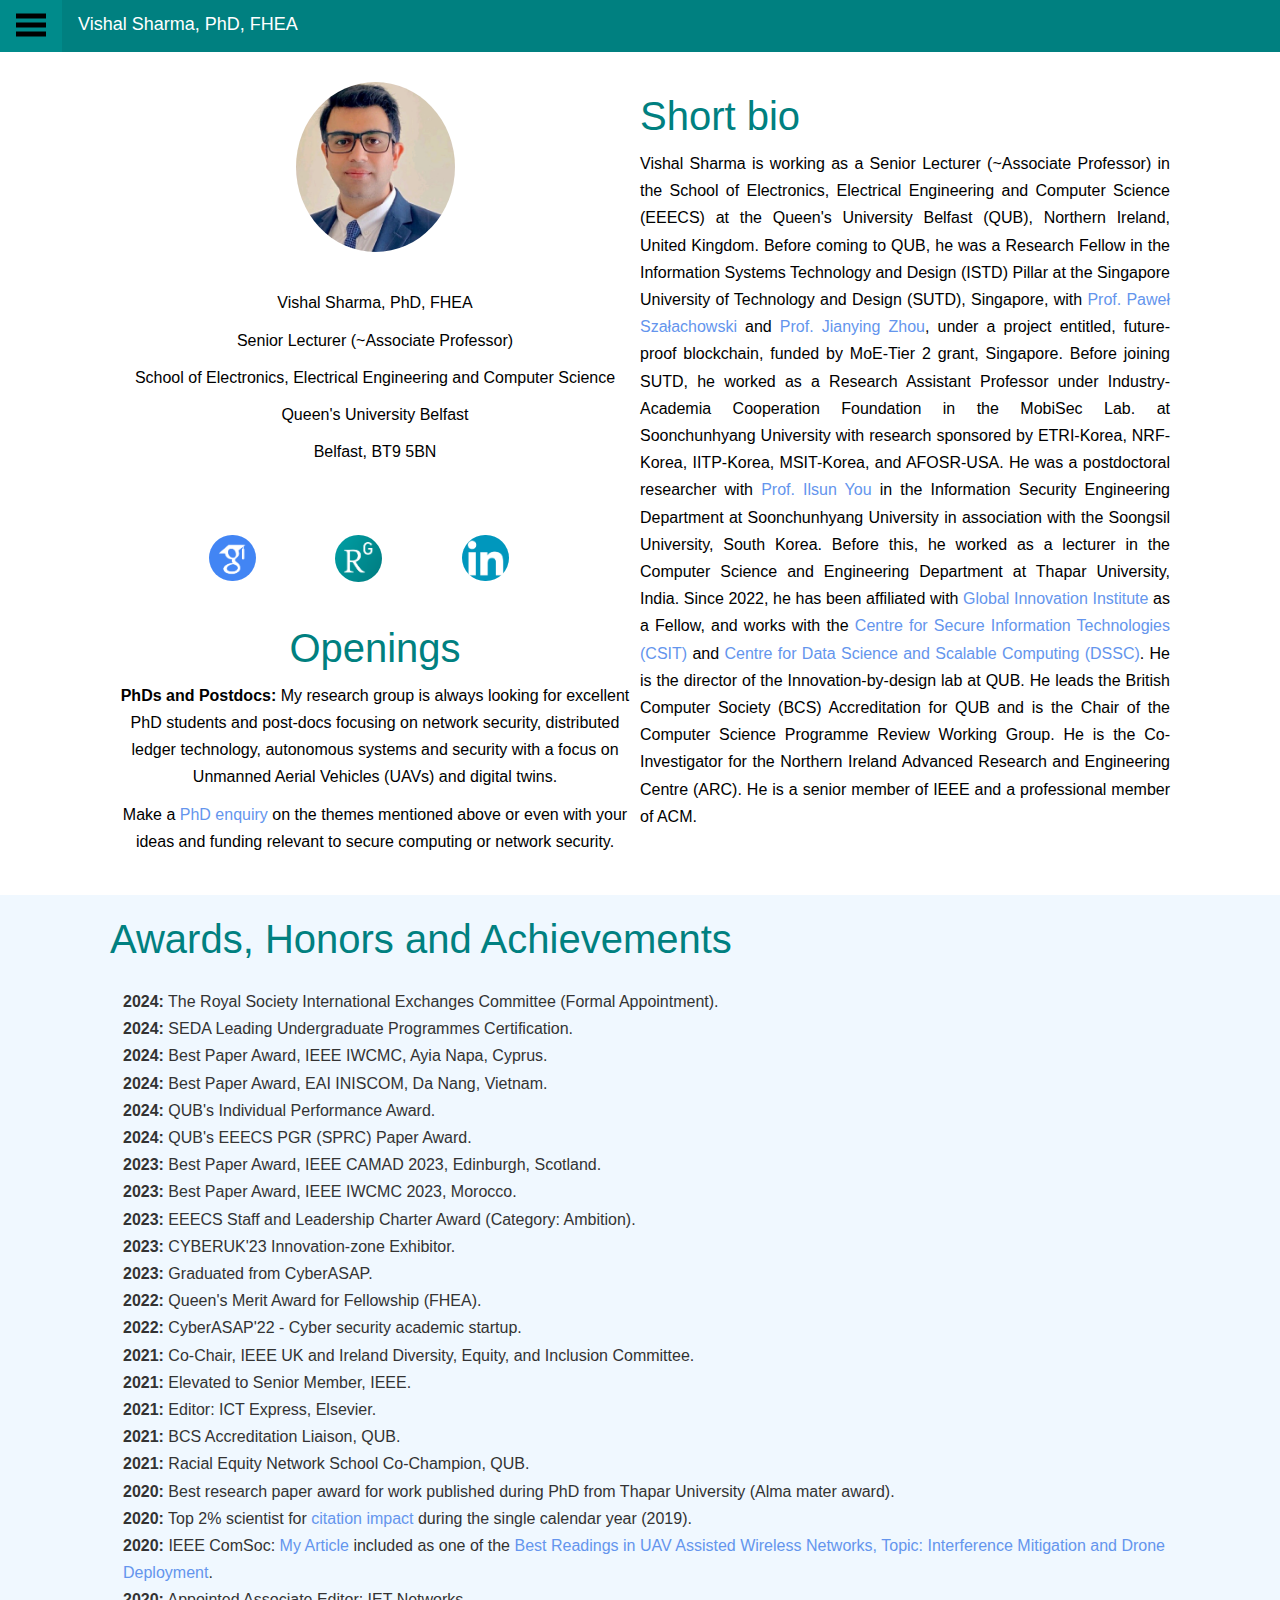
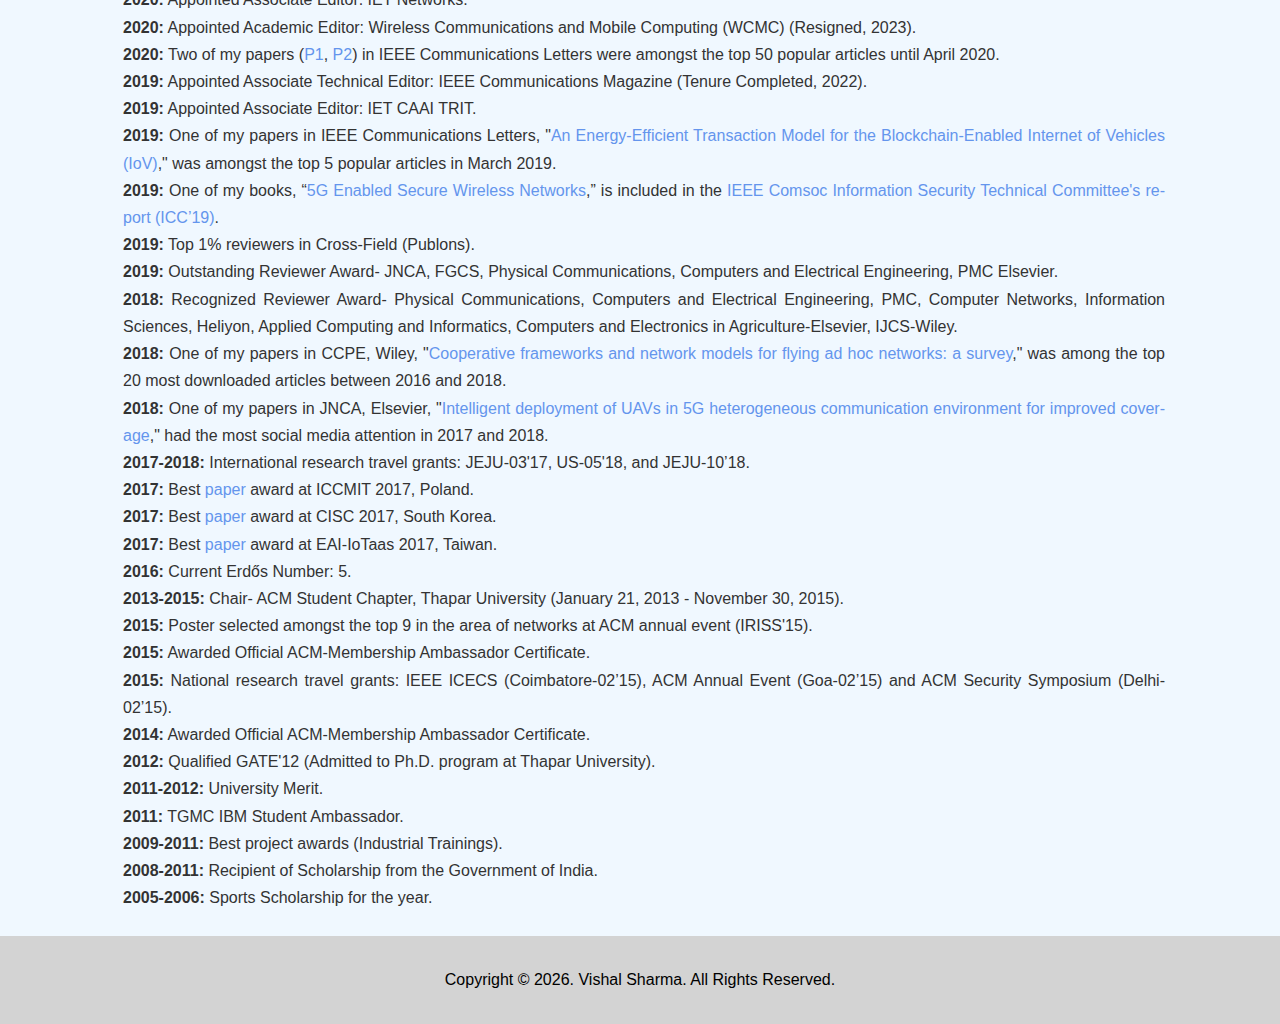
==== index.html @ e04eb966 "Update index.html" ====
<!doctype html>
<html lang="en">
<head>
    <meta charset="UTF-8">
    <meta name="viewport"
          content="width=device-width, initial-scale=1.0, maximum-scale=1.0, minimum-scale=1.0">
    <meta http-equiv="X-UA-Compatible" content="ie=edge">
    <meta name="description" content="Vishal Sharma | PhD">
    <meta name="keywords" content="Vishal Sharma | PhD">
    <link rel="stylesheet" href="css/style.css">
    <link rel="stylesheet" media="screen and (max-width: 480px)" href="css/mobile.css">
    <title>Vishal Sharma | PhD</title>
    <link rel = "icon" href ="./img/toplogo.png" type = "image/x-icon"> 
</head>
    <style>


.subnav {
  float: center;
  overflow: visible;
}

.subnav .subnavbtn {
  font-size: 16px;  
  border: none;
  outline: none;
  color: white;
  padding: 23px;
  background-color: inherit;
  font-family: inherit;
  margin: 0;
}

 

.subnav-content {
  display: none;
  position: center;
  left: 0;
  background-color: teal;
  width: 100%;
  z-index: 1;
}

.subnav-content a {
  float: center;
  color: white;
  text-decoration: none;
}

.subnav-content a:hover {
  background-color: #eee;
  color: black;
}

.subnav:hover .subnav-content {
  display: block;
}
    </style>
<body>
<header>
   
   <div id="sideNavigation" class="sidenav">
       
     <!--  <a href="index.html" style="text-align: center"> <img src="./img/self.jpg" alt="self" style="border-radius: 100%; width: 100px; height: 100px; text-align: center"></a>-->
       <!--  <p class="logo"><a href="index.html">Vishal Sharma</a></p>-->
       
  <a href="javascript:void(0)" class="closebtn" onclick="closeNav()">&times;</a>
        <a href="index.html" class="current">Home</a>
        <a href="research.html">Research</a>
                <a href="teaching.html">Teaching</a>    
               <a href="publications.html">Publications</a>
                 <a href="outreach.html">Outreach</a>  
                <a href="services.html">Services</a> 
                <a href="resources.html">Resources</a>
                <a href="people.html">People</a>
                <a href="contact.html">Contact</a><br>
   
<!--
      <div  id="banner" style="overflow: hidden; float: left">
          
           <div class="image-div">
             <a href="https://www.linkedin.com/in/vishal-sharma-ph-d-a1b1292a/" target="_blank"> <img src="./img/smalllinkedin.png" alt="self" style="border-radius: 100%; width: 40px; height: 40px;  text-align: center"> </a>   
       </div>
               <div class="image-div">
           <a href="https://orcid.org/0000-0001-7470-6506" target="_blank"> <img src="./img/smallorcid.png" alt="self" style="border-radius: 100%; width: 40px; height: 40px; text-align: center"></a>          
          </div>
                   <div class="image-div">
           <a href="https://scholar.google.com/citations?user=g2B3SKAAAAAJ&hl=en"  target="_blank"> <img src="./img/scholarsmall.png" alt="self"  style="border-radius: 100%; width: 40px; height: 40px; text-align: center"> </a>    <br>       
          </div>
         <div class="image-div">

             <a href="https://www.researchgate.net/profile/Vishal_Sharma27" target="_blank"> <img src="./img/smallresearchgate.png" alt="self"  style="border-radius: 200%; width: 40px; height: 40px; text-align: center"></a>            
      </div>
                       <div class="image-div">
                           <a href="https://publons.com/researcher/1433024/vishal-sharma/" target="_blank"> <img src="./img/smallpublon.png" alt="self"  style="border-radius: 100%; width: 40px; height: 40px; text-align: center"> </a>     
           </div>
              <div class="image-div">
             <a href="https://github.com/vshalsharma" target="_blank"> <img src="./img/smallgithub.png" alt="self"  style="border-radius: 100%; width: 40px; height: 40px; text-align: center"> </a>       
               </div>  
           
        </div>
  -->
        <style>
       .image-div{
  float:left;
  margin-right:10px;
  max-width: 25%;
  max-height: 25%;
}
       </style>
       
    </div>
    
 
<nav class="topnav">
  <a href="#" onclick="openNav()">
    <svg width="30" height="30" id="icoOpen">
        <path d="M0,5 30,5" stroke="#000" stroke-width="5"/>
        <path d="M0,14 30,14" stroke="#000" stroke-width="5"/>
        <path d="M0,23 30,23" stroke="#000" stroke-width="5"/>
    </svg>
        
  </a>
   
    <a href="index.html">Vishal Sharma, PhD, FHEA</a>
    
</nav>
</header>
    
    <script>
function openNav() {
    document.getElementById("sideNavigation").style.width = "300px";
    document.getElementById("main").style.marginLeft = "300px";
}
 
function closeNav() {
    document.getElementById("sideNavigation").style.width = "0";
    document.getElementById("main").style.marginLeft = "0";
}
</script>
    
    
<section id="about-info" class="py-3">
    <div class="container">
        <div class="info-left">
            <img src="./img/self.jpg" alt="self"><br/>
            <div class="container">
                <div>
                        <p style="text-align:center; text-justify:auto;">Vishal Sharma, PhD, FHEA</p> 
                   
                        <p style="text-align:center; text-justify:auto;">Senior Lecturer (~Associate Professor) </p> 
                   
                        <p style="text-align:center; text-justify:auto;">School of Electronics, Electrical Engineering and Computer Science</p>
                        <p style="text-align:center; text-justify:auto;">Queen's University Belfast</p>
                    
                        <p style="text-align:center; text-justify:auto;">Belfast, BT9 5BN</p> <br>
                    
                </div>
            </div>  
            
             
             <div  id="banner" style="overflow: hidden; padding:2em 0em 2em 4em; ">
     <!--     
           <div class="image-div">
             <a href="https://www.linkedin.com/in/vishal-sharma-ph-d-a1b1292a/" target="_blank"> <img src="./img/smalllinkedin.png" alt="self" style="border-radius: 100%; width: 40%; text-align: center"> </a>   
       </div>
              -->
                   <div class="image-div">
           <a href="https://scholar.google.co.in/citations?hl=en&user=7whtsiEAAAAJ"  target="_blank"> <img src="./img/scholarsmall.png" alt="self"  style="border-radius: 100%; width: 40%; text-align: center"> </a>         
          </div>
                 
         <div class="image-div">

             <a href="https://www.researchgate.net/profile/Vishal_Sharma27" target="_blank"> <img src="./img/smallresearchgate.png" alt="self"  style="border-radius: 150%; width: 40%; text-align: center"></a>            
      </div>
               <div class="image-div">
             <a href="https://www.linkedin.com/in/vishal-sharma-a1b1292a/" target="_blank"> <img src="./img/smalllinkedin.png" alt="self" style="border-radius: 100%; width: 40%; text-align: center"> </a>   
       </div>
  
<style>
       .image-div{
  float:center;
  margin-right:10px;
  max-width: 25%;
  max-height: 25%;
}
</style>
                  </div>
              
                 
                        <p class="l-heading" style="text-align: center"><span class="text-primary">Openings</span></p>
                  
                      
                        <p style="text-align:center; text-justify:auto;"><strong>PhDs and Postdocs:</strong> My research group is always looking for excellent PhD students and post-docs focusing on network security, distributed ledger technology, autonomous systems and security with a focus on Unmanned Aerial Vehicles (UAVs) and digital twins. <br/> 
                        </p>
                        <p style="text-align:center; text-justify:auto;">
                        Make a <a href="https://www.qub.ac.uk/Study/PostgraduateStudy/Postgraduate-research/find-phd-supervisor/eps/?utm_source=EPSEnquiryForm&utm_campaign=FindAPhDSupervisor&utm_medium=DrVishalSharma" style="color: cornflowerblue" target="_blank"> PhD enquiry </a> on the themes mentioned above or even with your ideas and funding relevant to secure computing or network security.<br/>
                        </p>
            
                       <!-- <p style="text-align:center; text-justify:auto;">
                        Stay tuned to my <a href="https://www.linkedin.com/in/vishal-sharma-a1b1292a/" target="_blank"> <img src="./img/smalllinkedin.png" alt="self"  style="border-radius: 200%; width: 6%; text-align: center; display: inline-block">, where I actively advertise these roles.<br/>
                        </p>
                      <!--  <p style="color:dodgerblue; text-align:center; text-justify:auto;">If you are at QUB and want to collaborate on my research, please feel free to drop me a line.</p>Our group's ideology is based on strong mathematical skills and actual 'science' in computer science and engineering. 
                        -->          

            
                   <!--
                        <h5 style="text-align:center; text-justify:auto;">SUTD Office: 1.311-S28, 8 Somapah Road,</h5>
                     
                        <h5 style="text-align:center; text-justify:auto;">Singapore-487372</h5> <br>-->
                     
            </div>
        <div class="info-right">
           <p class="l-heading"><span class="text-primary">Short bio</span></p>
            <p style="text-align:justify; text-justify:auto;">Vishal Sharma is working as a Senior Lecturer (~Associate Professor) in the School of Electronics, Electrical Engineering and Computer Science (EEECS) at the Queen's University Belfast (QUB), Northern Ireland, United Kingdom. Before coming to QUB, he was a Research Fellow in the Information Systems Technology and Design (ISTD) Pillar at the Singapore University of Technology and Design (SUTD), Singapore, with <a href="https://pszal.github.io/" style="color: cornflowerblue" target="_blank">Prof. Paweł Szałachowski</a> and <a href="http://jianying.space/" style="color: cornflowerblue" target="_blank">Prof. Jianying Zhou</a>, under a project entitled, future-proof blockchain, funded by MoE-Tier 2 grant, Singapore. Before joining SUTD, he worked as a Research Assistant Professor under Industry-Academia Cooperation Foundation in the MobiSec Lab. at Soonchunhyang University with research sponsored by ETRI-Korea, NRF-Korea, IITP-Korea, MSIT-Korea, and AFOSR-USA. He was a postdoctoral researcher with <a href="https://scholar.google.com/citations?user=I1NjHD8AAAAJ&hl=en" style="color: cornflowerblue" target="_blank">Prof. Ilsun You</a> in the Information Security Engineering Department at Soonchunhyang University in association with the Soongsil University, South Korea. Before this, he worked as a lecturer in the Computer Science and Engineering Department at Thapar University, India. Since 2022, he has been affiliated with <a href="https://www.qub.ac.uk/about/belfast-region-city-deal/gii/" style="color: cornflowerblue" target="_blank">Global Innovation Institute </a> as a Fellow, and works with the <a href="https://www.qub.ac.uk/ecit/CSIT/About/" style="color: cornflowerblue" target="_blank"> Centre for Secure Information Technologies (CSIT) </a> and  <a href="https://www.qub.ac.uk/ecit/DSSC/" style="color: cornflowerblue" target="_blank"> Centre for Data Science and Scalable Computing (DSSC)</a>. He is the director of the Innovation-by-design lab at QUB. He leads the British Computer Society (BCS) Accreditation for QUB and is the Chair of the Computer Science Programme Review Working Group. He is the Co-Investigator for the Northern Ireland Advanced Research and Engineering Centre (ARC). He is a senior member of IEEE and a professional member of ACM. </p>
        
  
<style>
       .image-div{
  float:center;
  margin-right:10px;
  max-width: 25%;
  max-height: 25%;
}
</style>
        </div>
        
        
    </div>
</section>

<div class="clr"></div>
<!--
    <section id="about-info" class="py-1"  style="background-color: aliceblue">
    <div class="container" >
        <div style="background-color: aliceblue">
            <p class="l-heading"><span class="text-primary">Experience</span></p>
            <div class="testimonial bg-primary" style="background-color: aliceblue" >
           
                   <h4>  <img src="./img/work.png" alt="work" style="width: 60px; height: 40px; vertical-align:middle"> Singapore University of Technology and Design (SUTD), Singapore [April 2019 ~ ]</h4> 
                       
                          <p style="margin-left: 4.5em;padding: 0 0 0 0;">&#8259;Information Systems Technology and Design (ISTD) Pillar<br>
                            &#8259;Position: Research Fellow<br>
                            &#8259;Project: Future-proof Blockchain Systems
                            </p>    
                       
            </div>
            
             <div class="testimonial bg-primary" style="background-color: aliceblue">
           
                   <h4>  <img src="./img/work.png" alt="work" style="width: 60px; height: 40px; vertical-align:middle"> Soonchunhyang University, South Korea [November 2016 – March 2019]</h4> 
                       
                          <p style="margin-left: 4.5em;padding: 0 0 0 0;">&#8259;Department of Information Security Engineering<br>
                            &#8259;Industry-Academia Cooperation Foundation<br>
                            &#8259;Position: Research Assistant Professor (Jan'18 – Mar'19)<br>
                            &#8259;Position: Associated Researcher (Oct'17 – Dec'17)<br>
                            &#8259;Position: Postdoctoral Researcher (Nov'16 – Sept'17)<br>
                            &#8259;Co-affiliation: Soongsil University, South Korea (Apr'17 – Sept'17)<br>
                            &#8259;Affiliated Lab: Mobile Internet Security Lab (MobiSec)
                            </p>    
                        
            </div>
            
            <div class="testimonial bg-primary" style="background-color: aliceblue" >
           
                   <h4>  <img src="./img/work.png" alt="work" style="width: 60px; height: 40px; vertical-align:middle"> Thapar University, India [July 2012 – October 2016]</h4> 
                       
                          <p style="margin-left: 4.5em;padding: 0 0 0 0; ">&#8259;Computer Science and Engineering Department<br>
                            &#8259;Position: Lecturer (Apr'16 – Oct'16)<br>
                            &#8259;Position: Teaching Assistant (Jul'13 – Jun'15)
                            </p>    
                        
            </div>
        </div>
       
    </div>
</section>
    -->
<div class="clr"></div>
    <!--
<section id="about-info" class="py-2" >
    <div class="container">
        <div>
            <p class="l-heading"><span class="text-primary">Education</span></p>
            <div class="testimonial bg-primary" >
           
                   <h4>  <img src="./img/education.png" alt="work" style="width: 60px; height: 40px; vertical-align:middle"> Ph.D. [Computer Science and Engineering], July 2012 – June 2016</h4>           
                          <p style="margin-left: 4.5em;padding: 0 0 0 0; ">&#8259;Thapar University, India<br>
                            &#8259;Academic Focus: Wireless Networks, Cyber-Physical Systems and Information Security<br>
                            &#8259;Research Area: Autonomous Aerial Vehicle Systems<br>
                           &#8259;Thesis: Network Framework For Multi-UAV Guided Ground Ad Hoc Network<br>
                            &#8259;Supervisor: Dr. Rajesh Kumar, Professor, CSED<br>
                           </p>    
                       
            </div>
            
            <div class="testimonial bg-primary" >
           
                   <h4>  <img src="./img/education.png" alt="work" style="width: 60px; height: 40px; vertical-align:middle"> B.Tech. [Computer Science and Engineering], August 2008 – April 2012</h4>           
                           <p style="margin-left: 4.5em;padding: 0 0 0 0; ">&#8259;Punjab Technical University, India<br>
                            &#8259;Position: University merit and distinction
                           </p>    
                       
            </div>
            
        </div>
       
    </div>
</section>
    -->
    
    
    <div class="clr"></div>
<section id="about-info" class="py-1"  style="background-color: aliceblue">
    <div class="container" >
        <div style="background-color: aliceblue">
            <p class="l-heading"><span class="text-primary">Awards, Honors and Achievements</span></p>
            <div class="testimonial bg-primary" style="background-color: aliceblue" >
              <p style="margin-left: 0.5em; padding: 0 0 0 0; text-align: justify; hyphens: auto;">
                   <strong>2024:</strong> The Royal Society International Exchanges Committee (Formal Appointment). <br> 
                  <strong>2024:</strong> SEDA Leading Undergraduate Programmes Certification. <br/>
                    <strong>2024:</strong> Best Paper Award, IEEE IWCMC, Ayia Napa, Cyprus. <br> 
                   <strong>2024:</strong> Best Paper Award, EAI INISCOM, Da Nang, Vietnam. <br> 
                  <strong>2024:</strong> QUB's Individual Performance Award. <br> 
                  <strong>2024:</strong> QUB's EEECS PGR (SPRC) Paper Award. <br> 
                  <strong>2023:</strong> Best Paper Award, IEEE CAMAD 2023, Edinburgh, Scotland. <br>
                  <strong>2023:</strong> Best Paper Award, IEEE IWCMC 2023, Morocco. <br>
                   <strong>2023:</strong> EEECS Staff and Leadership Charter Award (Category: Ambition). <br>
                   <strong>2023:</strong> CYBERUK'23 Innovation-zone Exhibitor. <br>
                   <strong>2023:</strong> Graduated from CyberASAP. <br>
                   <strong>2022:</strong> Queen's Merit Award for Fellowship (FHEA). <br>
                   <strong>2022:</strong> CyberASAP'22 - Cyber security academic startup. <br>
                   <strong>2021:</strong> Co-Chair, IEEE UK and Ireland Diversity, Equity, and Inclusion Committee. <br>
                   <strong>2021:</strong> Elevated to Senior Member, IEEE. <br>
                   <strong>2021:</strong> Editor: ICT Express, Elsevier. <br>
                  <strong>2021:</strong> BCS Accreditation Liaison, QUB. <br>
                  <strong>2021:</strong> Racial Equity Network School Co-Champion, QUB. <br>
                  <strong>2020:</strong> Best research paper award for work published during PhD from Thapar University (Alma mater award). <br>
                  <strong>2020:</strong> Top 2% scientist for <a href="https://journals.plos.org/plosbiology/article?id=10.1371/journal.pbio.3000918" style="color: cornflowerblue" target="_blank">citation impact </a> during the single calendar year (2019). <br>
                   <strong>2020:</strong> IEEE ComSoc: <a href="https://ieeexplore.ieee.org/document/7451189" style="color: cornflowerblue" target="_blank">My Article</a> included as one of the <a href="https://www.comsoc.org/publications/best-readings/uav-assisted-wireless-networks" style="color: cornflowerblue" target="_blank">Best Readings in UAV Assisted Wireless Networks, Topic: Interference Mitigation and Drone Deployment</a>. <br>
                  <strong>2020:</strong> Appointed Associate Editor: IET Networks. <br>
                  <strong>2020:</strong> Appointed Academic Editor: Wireless Communications and Mobile Computing (WCMC) (Resigned, 2023). <br>
                             <strong>2020:</strong> Two of my papers (<a href="https://ieeexplore.ieee.org/document/8548560" style="color: cornflowerblue" target="_blank">P1</a>, <a href="https://ieeexplore.ieee.org/document/7451189" style="color: cornflowerblue" target="_blank">P2</a>) in IEEE Communications Letters were amongst the top 50 popular articles until April 2020. <br> 
                    <strong>2019:</strong> Appointed Associate Technical Editor: IEEE Communications Magazine (Tenure Completed, 2022). <br>
                    <strong>2019:</strong> Appointed Associate Editor: IET CAAI TRIT. <br>                  
                   <strong>2019:</strong> One of my papers in IEEE Communications Letters, "<a href="https://ieeexplore.ieee.org/document/8548560" style="color: cornflowerblue" target="_blank">An Energy-Efficient Transaction Model for the Blockchain-Enabled Internet of Vehicles (IoV)</a>," was amongst the top 5 popular articles in March 2019.<br>
                   <strong>2019:</strong> One of my books, “<a href="https://link.springer.com/book/10.1007/978-3-030-03508-2" style="color: cornflowerblue" target="_blank">5G Enabled Secure Wireless Networks</a>,” is included in the <a href="https://cis.committees.comsoc.org/publications/2019-2/" style="color: cornflowerblue" target="_blank">IEEE Comsoc Information Security Technical Committee's report (ICC’19)</a>.<br>
                   <strong>2019:</strong> Top 1% reviewers in Cross-Field (Publons). <br>
                   <strong>2019:</strong> Outstanding Reviewer Award- JNCA, FGCS, Physical Communications, Computers and Electrical Engineering, PMC Elsevier.<br>
                             <strong>2018:</strong> Recognized Reviewer Award- Physical Communications, Computers and Electrical Engineering, PMC, Computer Networks, Information Sciences, Heliyon, Applied Computing and Informatics, Computers and Electronics in Agriculture-Elsevier, IJCS-Wiley.<br>
                   <strong>2018:</strong> One of my papers in CCPE, Wiley, "<a href="https://onlinelibrary.wiley.com/doi/full/10.1002/cpe.3931" style="color: cornflowerblue" target="_blank">Cooperative frameworks and network models for flying ad hoc networks: a survey</a>," was among the top 20 most downloaded articles between 2016 and 2018.<br>
                   <strong>2018:</strong> One of my papers in JNCA, Elsevier, "<a href="https://www.sciencedirect.com/science/article/pii/S1084804516303034" style="color: cornflowerblue" target="_blank">Intelligent deployment of UAVs in 5G heterogeneous communication environment for improved coverage</a>," had the most social media attention in 2017 and 2018.<br>
                             <strong>2017-2018:</strong> International research travel grants: JEJU-03'17, US-05'18, and JEJU-10’18.<br>
                          <strong>2017:</strong> Best <a href="https://arxiv.org/abs/1704.04213" style="color: cornflowerblue" target="_blank">paper</a> award at ICCMIT 2017, Poland.<br>
                   <strong>2017:</strong> Best <a href="https://arxiv.org/abs/1804.05549" style="color: cornflowerblue" target="_blank">paper</a> award at CISC 2017, South Korea.<br>
                   <strong>2017:</strong> Best <a href="https://link.springer.com/chapter/10.1007/978-3-030-00410-1_9" style="color: cornflowerblue" target="_blank">paper</a> award at EAI-IoTaas 2017, Taiwan.<br>
                             <strong>2016:</strong> Current Erdős Number: 5.<br>
                             <strong>2013-2015:</strong> Chair- ACM Student Chapter, Thapar University (January 21, 2013 - November 30, 2015).<br>
                             <strong>2015:</strong> Poster selected amongst the top 9 in the area of networks at ACM annual event (IRISS'15).<br>
                   <strong>2015:</strong> Awarded Official ACM-Membership Ambassador Certificate.<br>         
                      <strong>2015:</strong> National research travel grants: IEEE ICECS (Coimbatore-02’15), ACM Annual Event (Goa-02’15) and ACM Security Symposium (Delhi-02’15).<br>
                   <strong>2014:</strong> Awarded Official ACM-Membership Ambassador Certificate.<br>
                   <strong>2012:</strong> Qualified GATE'12 (Admitted to Ph.D. program at Thapar University).<br>                                            <strong>2011-2012:</strong> University Merit.<br>
                             <strong>2011:</strong> TGMC IBM Student Ambassador. <br>
                             <strong>2009-2011:</strong> Best project awards (Industrial Trainings). <br>
                             <strong>2008-2011:</strong> Recipient of Scholarship from the Government of India.<br>
                             <strong>2005-2006:</strong> Sports Scholarship for the year.<br>
                  
                </p>    
                       
            </div>
            
           
        </div>
       
    </div>
</section>
 
    
<footer id="main-footer" style="width: 100%; bottom: 0; left: 0">
    <p> Copyright &copy; <script type="text/javascript">document.write( new Date().getFullYear() );</script>. Vishal Sharma. All Rights Reserved.</p>
</footer>
</body>
</html>
---- css/style.css ----
/* reset */
* {
    margin: 0;
    padding: 0;
    box-sizing: border-box;
}

/* Main Styling*/

html,body{
    font-family: "Segoe UI", Tahoma, Geneva, Verdana, sans-serif;
    line-height: 1.7em;
}
a {
    color: #333;
    text-decoration: none;
}

h1, h2, h3 {
    padding-bottom: 20px;
}

p {
    margin: 10px 0;
}
/* Utility Classes*/
.container {
    
    margin: auto;
    max-width: 1100px;
    overflow: auto;
    padding: 0 20px;
}
.text-primary {
    color: Teal;
}
.lead {
    font-size: 20px;
}
.btn {
    display: inline-block;
    font-size: 20px;
    color: #fff;
    background: #333;
    padding: 13px 20px;
    border: none;
    cursor: pointer;
}
.btn:hover {
    background: #f7c08a;
    color: #333333;
}
.btn-light {
    background: #f4f4f4;
    color: #333333;
}

.bg-dark {
    background: #333333;
    color: #ffffff;
}
.bg-light {
    background: #f4f4f4;
    color: #333333;
}
.bg-primary {
    background: white;
    color: #333333;
    padding: 5px;
}
.clr {
    clear: both;
}
.l-heading {
    font-size: 40px;
    line-height: 1.2;
}

/* Padding*/
.py-1{
    padding: 10px 0;
}
.py-2 {
    padding: 20px 0;
}
.py-3 {
    padding: 30px 0;
}

/* Navbar*/
#navbar {
    background: teal;
    color: #fff;
    overflow: auto;
}
#navbar a {
    color: #ffffff;

}
#navbar h1 {
    float: left;
    padding-top: 20px;
}
#navbar ul {
    list-style: none;
    float: right;
}
#navbar ul li {
    float: left;
}
#navbar ul li a {
    display: block;
    padding: 20px;
    text-align: center;
}
#navbar ul li a:hover,
#navbar ul li a.current{
    background: darkcyan;
    color: white;
}

/* Showcase*/
#showcase {
    background: url('../img/showcase.jpg') no-repeat
    center center/cover;
    height: 600px;
}
#showcase .showcase-content {
    color: #fff;
    text-align: center;
    padding-top: 170px;
}
#showcase .showcase-content h1{
    font-size: 60px;
    line-height: 1.2em;
}
#showcase .showcase-content p {
    padding-bottom: 20px;
    line-height: 1.7em;
}

/* Home Info*/
#home_info {
    height: 450px;
}
#home_info .info-img {
    float: left;
    width: 50%;
    background: url("../img/photo-1.jpg") no-repeat;
    min-height: 100%;
}
#home_info .info-content {
    float: right;
    width: 50%;
    height: 100%;
    text-align: center;
    padding: 50px 30px;
    overflow: hidden;
}
#home_info .info-content p {
    padding-bottom: 30px;
}

/* Features */
.box {
    float: left;
    width: 33.3%;
    padding: 50px;
    text-align: center;
}
.box i {
    margin-bottom: 10px;
}

/* About Info*/
#about-info .info-right{
    float: right;
    width: 50%;
    min-height: 100%;
}
#about-info .info-right img {
    display: block;
    margin: auto;
    width: 30%;
    border-radius: 50%;
}

#about-info .info-left {
    float: left;
    width: 50%;
    min-height: 100%;
}
 #about-info .info-left img {
    display: block;
    margin: auto;
    width: 30%;
    border-radius: 50%;
}
#about-info .info-rightadjust{
    float: right;
    width: 50%;
    min-height: 100%;
}
#about-info .info-rightadjust img {
    display: block;
    margin: auto;
    width: 20%;   
    border-radius: 1%;
}
#about-info .info-leftadjust{
    float: left;
    width: 50%;
    min-height: 100%;
}
#about-info .info-leftadjust img {
    display: block;
    margin: auto;
    width: 20%;   
    border-radius: 1%;
}
/* Testimonial*/
#testimonials{
    height: 80%; 
    padding-top: 100px;
     
}
#testimonials h2 {
    color: #ffffff;
    text-align: center;
    padding-bottom: 40px;
}
#testimonials .testimonial{
    padding: 10px;
    margin-bottom: 40px;
    border-radius: 1px;
    opacity: 0.9;
}
#testimonials .testimonial img{
    width: 100px;
    float: left;
    vertical-align: middle;
    margin-right: 10px;
    border-radius: 10%;
}


/* Contact Form*/

#contact-form .form-group {
    margin-bottom: 20px;
}
#contact-form label {
    display: block;
    margin-bottom: 5px;
}
#contact-form input, #contact-form textarea {
    width: 100%;
    padding: 10px;
    border: 1px #dddddd solid;
}
#contact-form textarea {
    height: 200px;
}
#contact-form input:focus,
#contact-form textarea:focus {
    outline: none;
    border-color: #f7c08a;
}

 /* Footer*/

#main-footer {
    text-align: center;
    background: lightgrey;
    color: black;
    padding: 20px;
}


/* The side navigation menu */
.sidenav {
    height: 100%; /* 100% Full-height */
    width: 0; /* 0 width - change this with JavaScript */
    position: fixed; /* Stay in place */
    z-index: 1; /* Stay on top */
    top: 0;
    left: 0;
    background-color: teal; /* Black*/
    overflow-x: hidden; /* Disable horizontal scroll */
    padding-top: 60px; /* Place content 60px from the top */
    transition: 0.5s; /* 0.5 second transition effect to slide in the sidenav */
}
 
/* The navigation menu links */
.sidenav a {
    padding: 8px 8px 8px 32px;
    text-decoration: none;
    font-size: 25px;
    color: white;
    display: flex;
    transition: 0.1s
    
}
 
/* When you mouse over the navigation links, change their color */
.sidenav a:hover, .offcanvas a:focus{
    color: black;
}
 
/* Position and style the close button (top right corner) */
.sidenav .closebtn {
    position: absolute;
    top: 0;
    right: 25px;
    font-size: 36px;
    margin-left: 50px;
}
 
/* Style page content - use this if you want to push the page content to the right when you open the side navigation */
#main {
    transition: margin-left .0s;
    padding: 20px;
    overflow:hidden;
    width:100%;
}
body {
  overflow-x: hidden;
}
 
/* Add a black background color to the top navigation */
.topnav {
    background-color: teal;
    overflow: hidden;
}
 
/* Style the links inside the navigation bar */
.topnav a {
    float: left;
    display:flex;
    color: white;
    text-align: center;
    padding: 11px 16px;
    text-decoration: none;
    font-size: 18px;
    vertical-align: center;
    
}
 .topnav b {
    float: left;
    display:flex;
    color: white;
    text-align: center;
    padding: 11px 16px;
    text-decoration: none;
    font-size: 16px;
}
/* Change the color of links on hover */
.topnav a:hover {
    background-color: darkcyan;
    color: white;
    
}
 
/* Add a color to the active/current link */
.topnav a.active {
    background-color: darkcyan;
    color: black;
}

.topnav b:hover {
    color: white;
    
}
 
/* Add a color to the active/current link */
.topnav b.active {
     
    color: black;
}
 
/* On smaller screens, where height is less than 450px, change the style of the sidenav (less padding and a smaller font size) */
@media screen and (max-height: 300px) {
    .sidenav {padding-top: 15px;}
    .sidenav a {font-size: 18px;}
}
 
a svg{
  transition:all .5s ease;
 
  &:hover{
    #transform:rotate(180deg);
  }
}
 
#ico{
  display: none;
}
 
.menu{
  background: teal;
  display: flex;
  padding: 5px;
  width: 320px;
  @include border-radius(5px);
 
  #transition: all 0.5s ease;
 
  a{
    display: block;
    color: black;
    text-align: center;
    padding: 10px 2px;
    margin: 3px 0;
    text-decoration: none;
    background: teal;
 
    &:nth-child(1){
      margin-top: 0;
      @include border-radius(3px 3px 0 0 );
    }
    &:nth-child(5){
      margin-bottom: 0;
      @include border-radius(0 0 3px 3px);
    }
 
    &:hover{
      background: teal;
    }
  }
}
---- css/mobile.css ----
#navbar .logo {
    float: none;
    text-align: center;
}
#navbar ul, #navbar ul li {
    float: none;
    text-align: center;
}
#navbar ul li a {
    padding: 5px;
    border-bottom: #444444 dotted 1px;
}
/* Showcases*/
#showcase {
  height: 100%;
}
#showcase .showcase-content {
    padding-top: 170px;
    padding-bottom: 30px;
}
/* Home Info*/
#home_info {
    height: 550px;
}
#home_info .info-img {
    display: none;
}
#home_info .info-content {
    float: none;
    width: 100%;
}
/* Boxes */
.box {
    float: none;
    width: 100%;
}
/* About Info*/
#about-info .info-right,
#about-info .info-left {
    float: none;
    width: 100%;
}
#about-info .info-left {
   margin-top: 30px;
}
.l-heading {
    text-align: center;
}
#contact-info .box {
    border-bottom: #444444 dotted 1px;
}
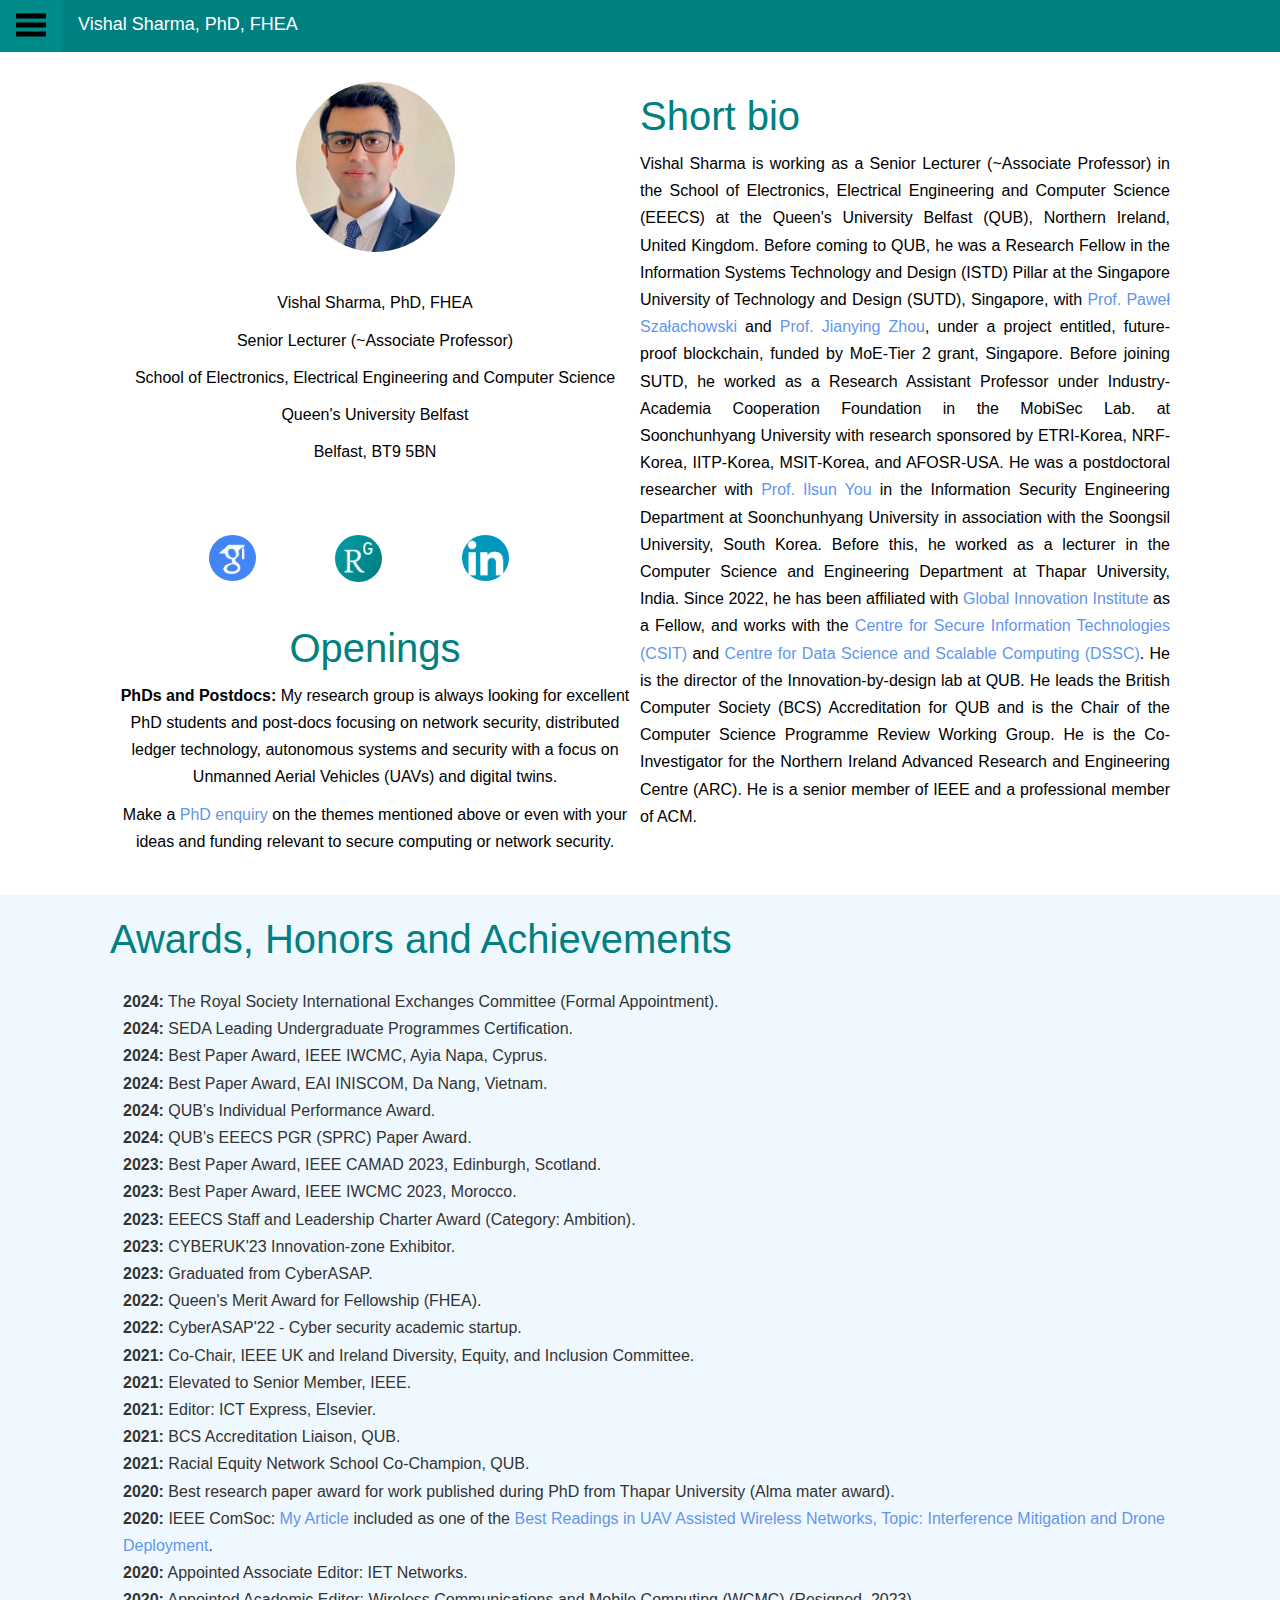
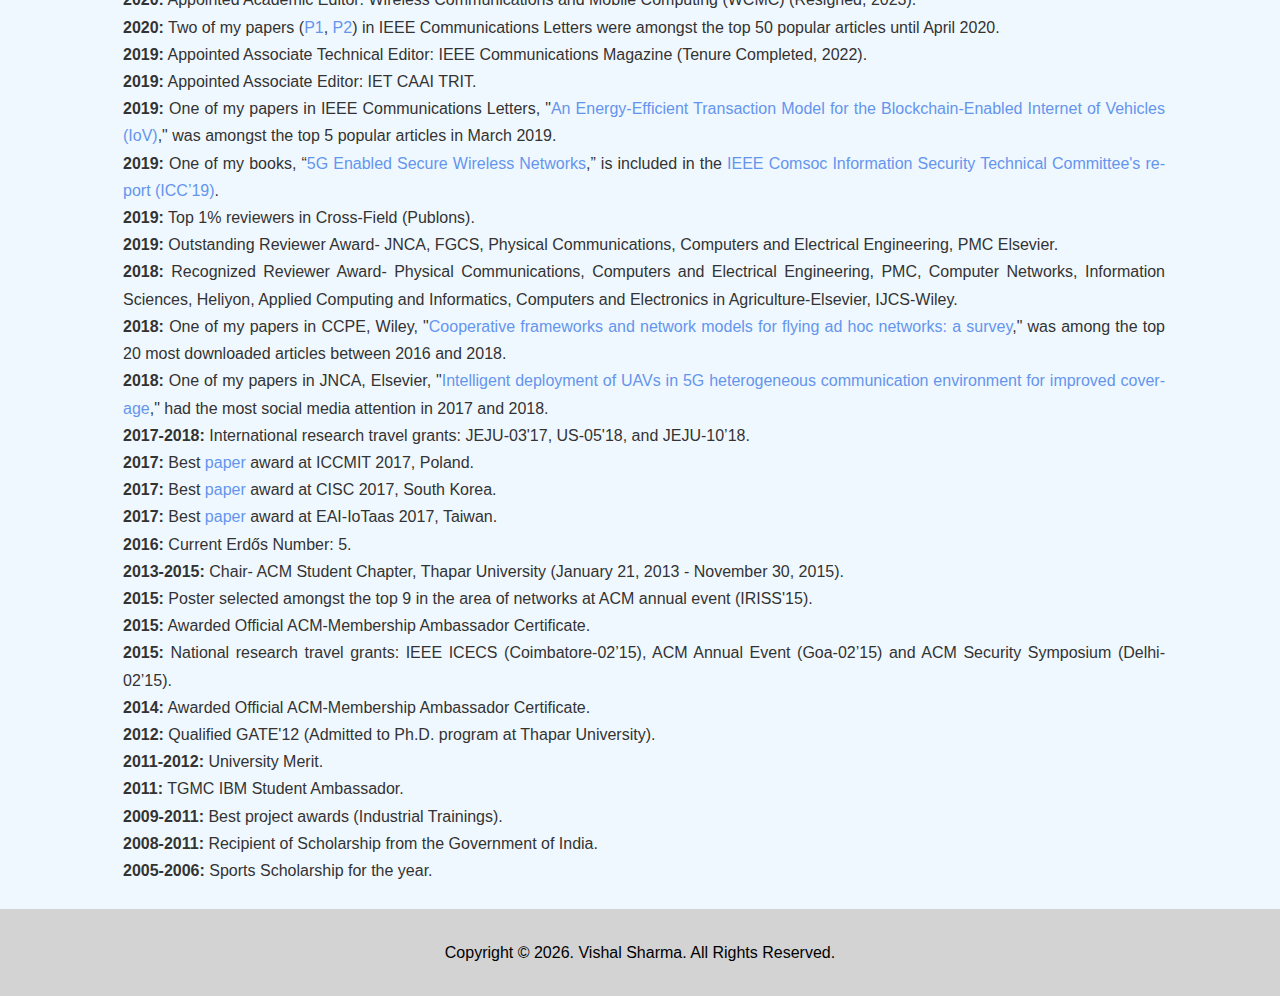
==== commit 3a33f388: "Update index.html" ====
--- a/index.html
+++ b/index.html
@@ -337,8 +337,7 @@
                   <strong>2021:</strong> BCS Accreditation Liaison, QUB. <br>
                   <strong>2021:</strong> Racial Equity Network School Co-Champion, QUB. <br>
                   <strong>2020:</strong> Best research paper award for work published during PhD from Thapar University (Alma mater award). <br>
-                  <strong>2020:</strong> Top 2% scientist for <a href="https://journals.plos.org/plosbiology/article?id=10.1371/journal.pbio.3000918" style="color: cornflowerblue" target="_blank">citation impact </a> during the single calendar year (2019). <br>
-                   <strong>2020:</strong> IEEE ComSoc: <a href="https://ieeexplore.ieee.org/document/7451189" style="color: cornflowerblue" target="_blank">My Article</a> included as one of the <a href="https://www.comsoc.org/publications/best-readings/uav-assisted-wireless-networks" style="color: cornflowerblue" target="_blank">Best Readings in UAV Assisted Wireless Networks, Topic: Interference Mitigation and Drone Deployment</a>. <br>
+                  <strong>2020:</strong> IEEE ComSoc: <a href="https://ieeexplore.ieee.org/document/7451189" style="color: cornflowerblue" target="_blank">My Article</a> included as one of the <a href="https://www.comsoc.org/publications/best-readings/uav-assisted-wireless-networks" style="color: cornflowerblue" target="_blank">Best Readings in UAV Assisted Wireless Networks, Topic: Interference Mitigation and Drone Deployment</a>. <br>
                   <strong>2020:</strong> Appointed Associate Editor: IET Networks. <br>
                   <strong>2020:</strong> Appointed Academic Editor: Wireless Communications and Mobile Computing (WCMC) (Resigned, 2023). <br>
                              <strong>2020:</strong> Two of my papers (<a href="https://ieeexplore.ieee.org/document/8548560" style="color: cornflowerblue" target="_blank">P1</a>, <a href="https://ieeexplore.ieee.org/document/7451189" style="color: cornflowerblue" target="_blank">P2</a>) in IEEE Communications Letters were amongst the top 50 popular articles until April 2020. <br> 
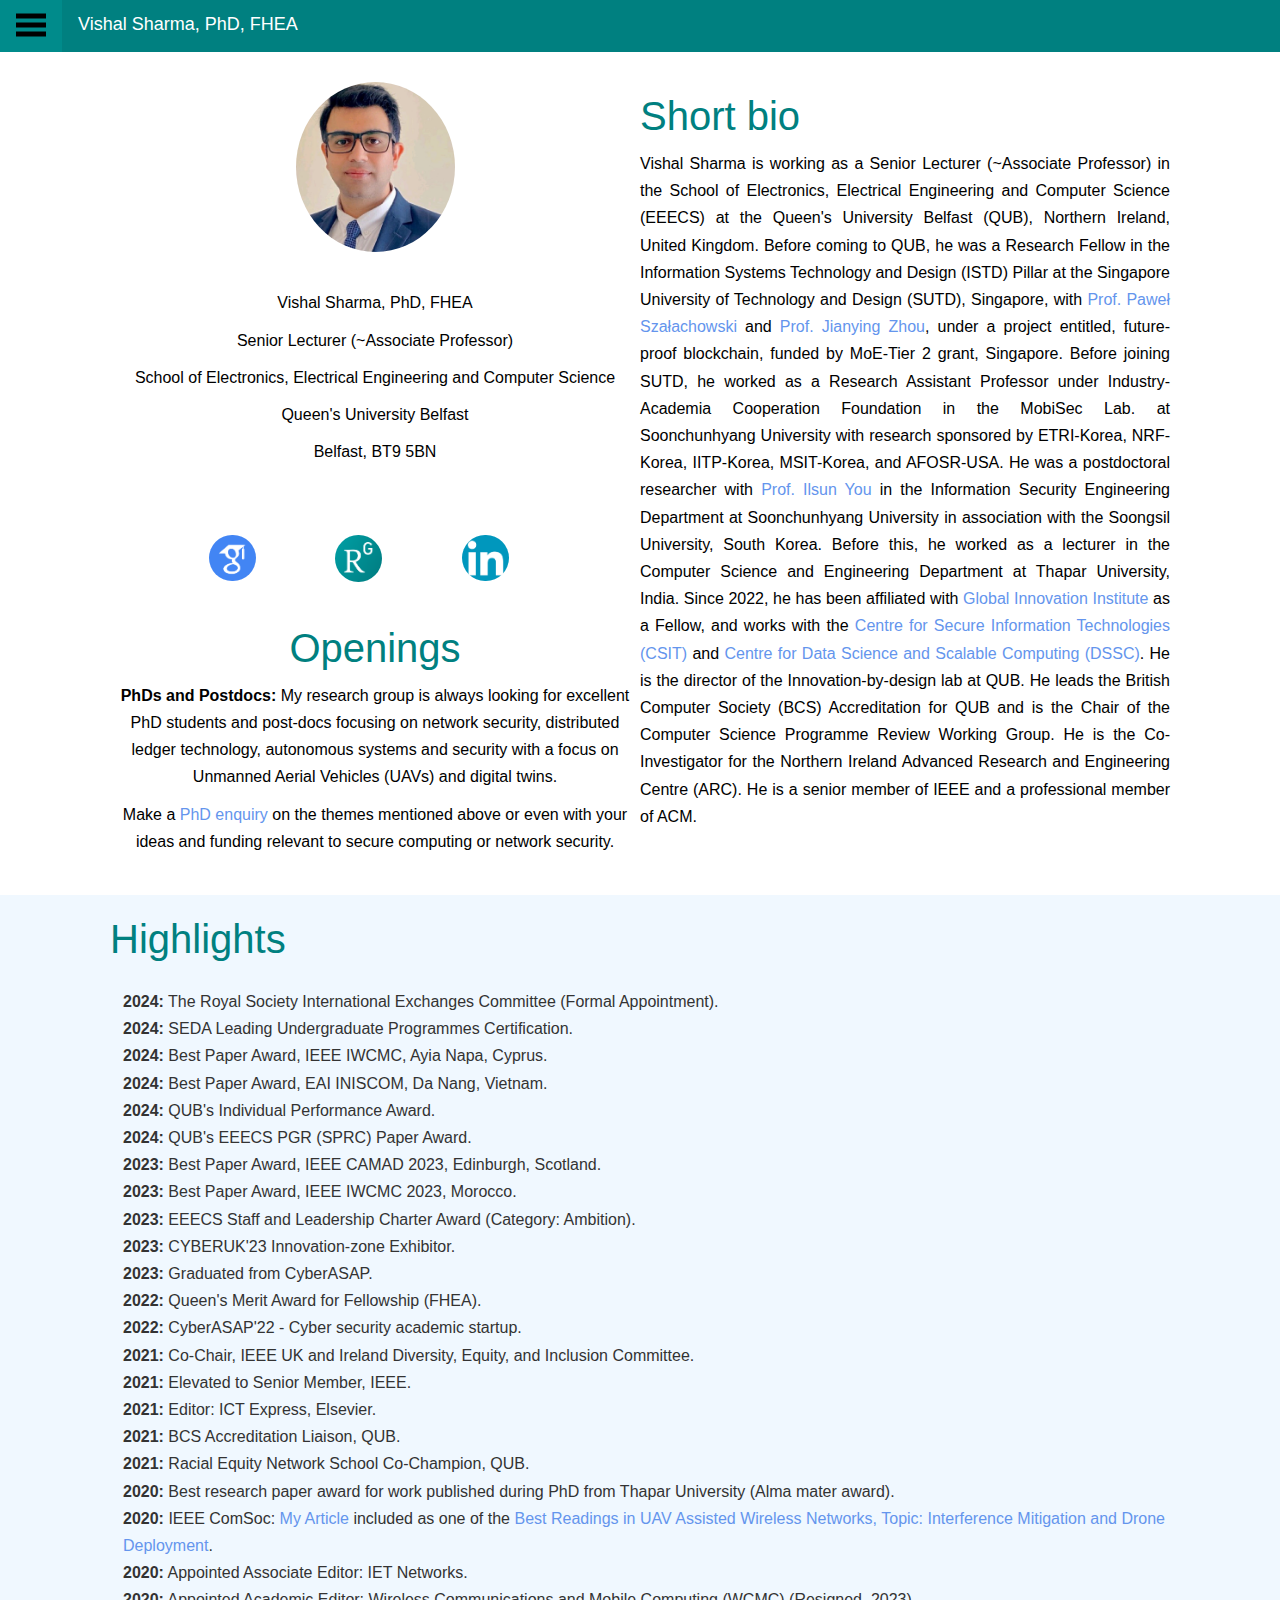
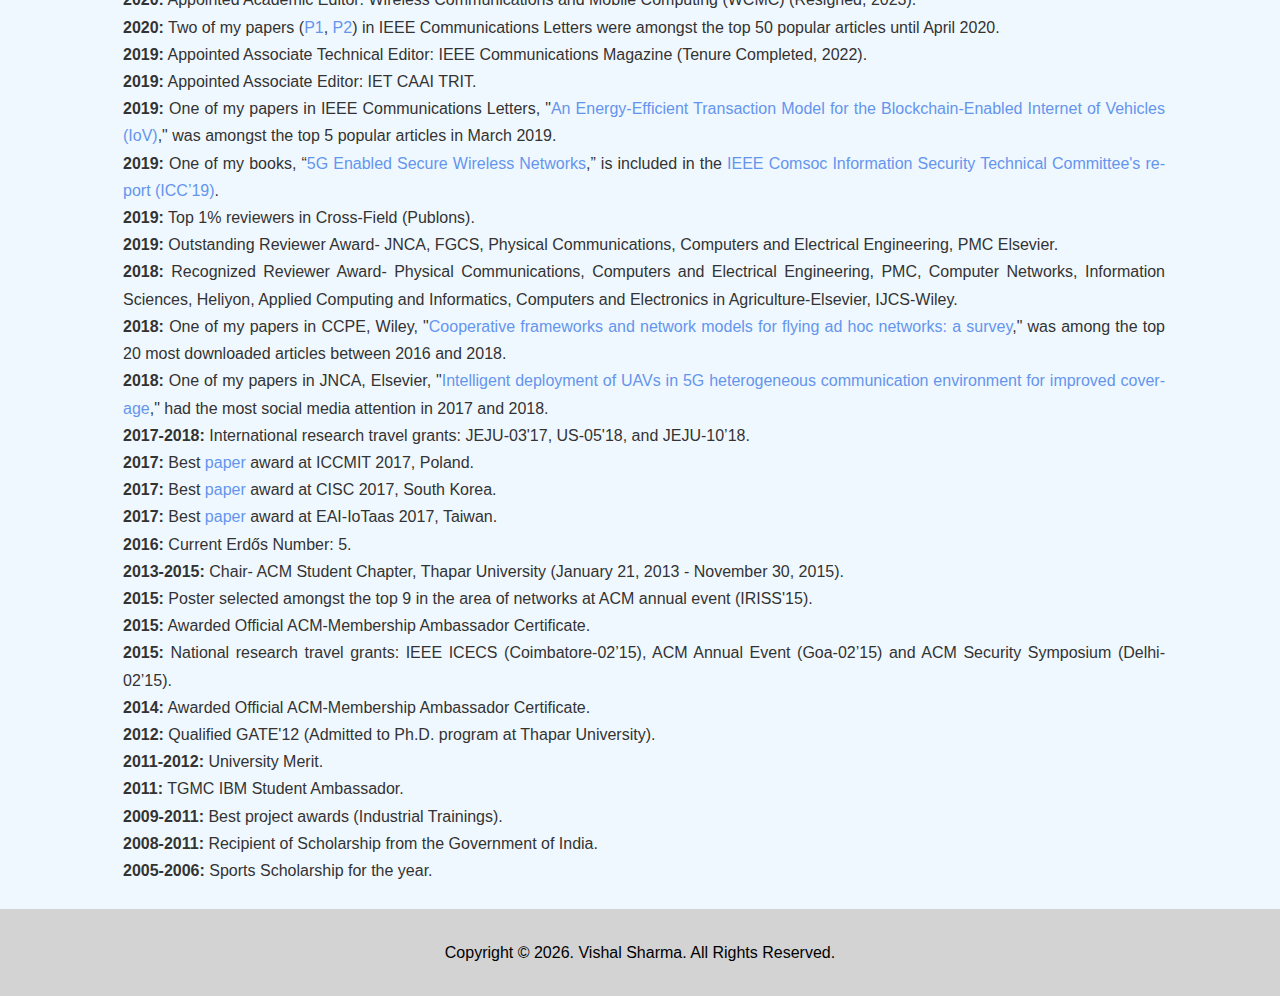
==== commit bcd79d08: "Update index.html" ====
--- a/index.html
+++ b/index.html
@@ -315,7 +315,7 @@
 <section id="about-info" class="py-1"  style="background-color: aliceblue">
     <div class="container" >
         <div style="background-color: aliceblue">
-            <p class="l-heading"><span class="text-primary">Awards, Honors and Achievements</span></p>
+            <p class="l-heading"><span class="text-primary">Highlights</span></p>
             <div class="testimonial bg-primary" style="background-color: aliceblue" >
               <p style="margin-left: 0.5em; padding: 0 0 0 0; text-align: justify; hyphens: auto;">
                    <strong>2024:</strong> The Royal Society International Exchanges Committee (Formal Appointment). <br> 
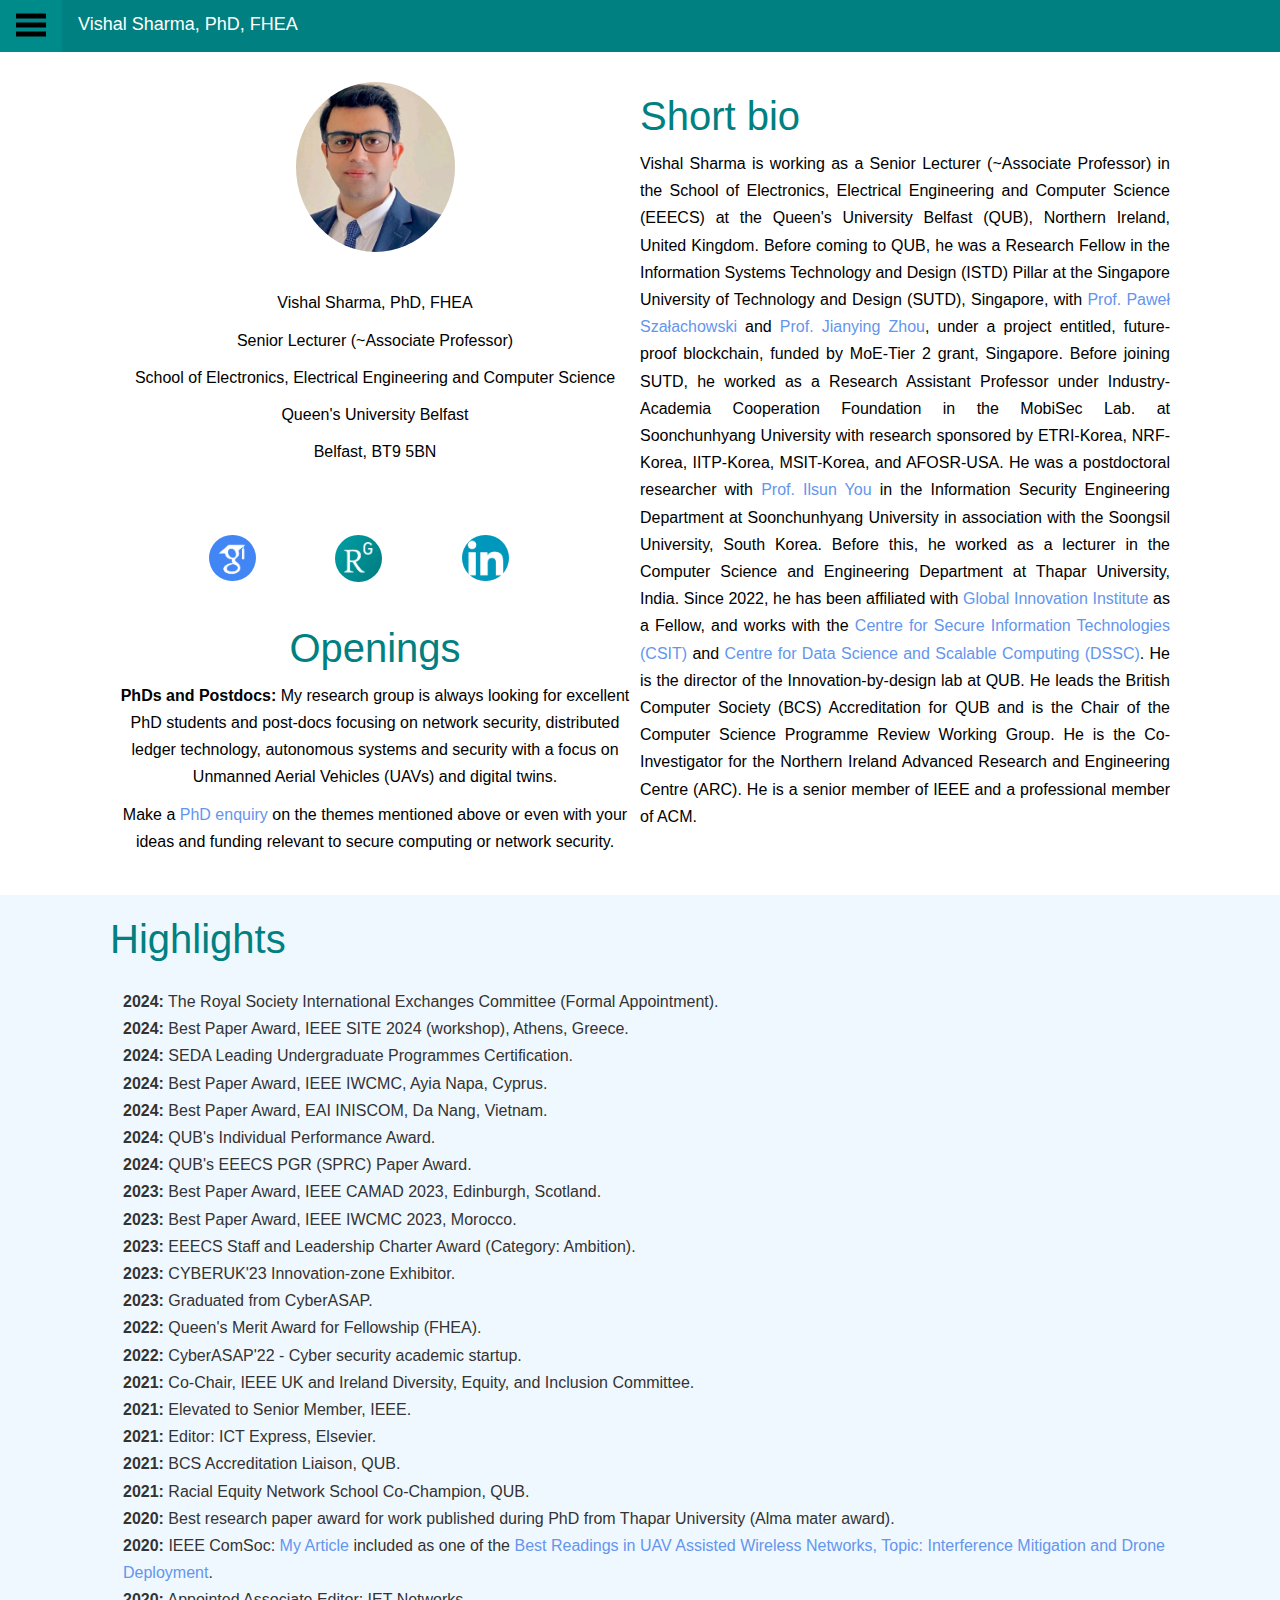
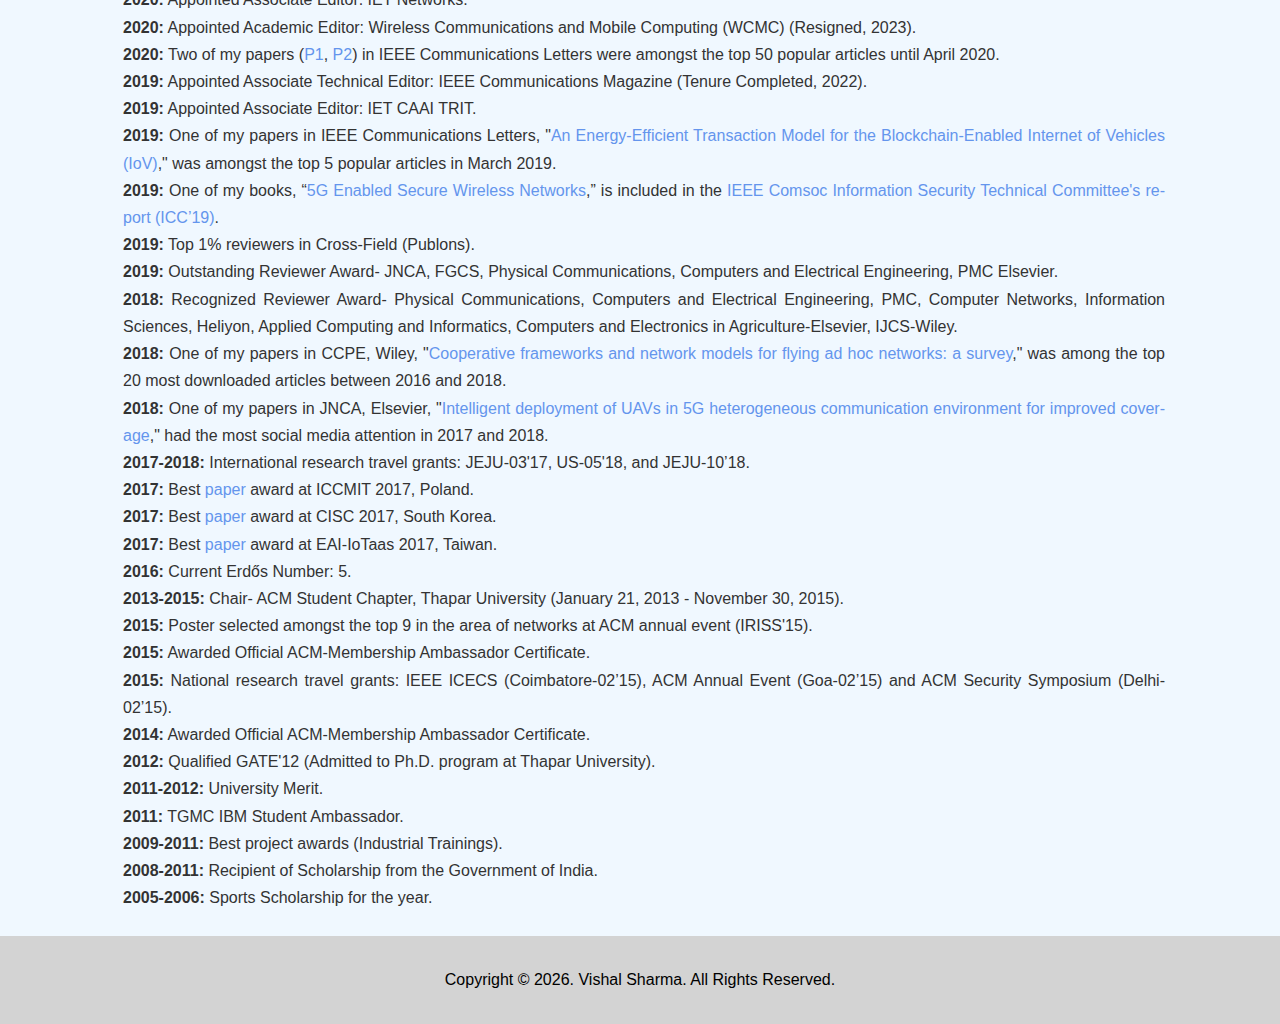
==== commit f3475d61: "Update index.html" ====
--- a/index.html
+++ b/index.html
@@ -319,6 +319,7 @@
             <div class="testimonial bg-primary" style="background-color: aliceblue" >
               <p style="margin-left: 0.5em; padding: 0 0 0 0; text-align: justify; hyphens: auto;">
                    <strong>2024:</strong> The Royal Society International Exchanges Committee (Formal Appointment). <br> 
+                  <strong>2024:</strong> Best Paper Award, IEEE SITE 2024 (workshop), Athens, Greece. <br/>
                   <strong>2024:</strong> SEDA Leading Undergraduate Programmes Certification. <br/>
                     <strong>2024:</strong> Best Paper Award, IEEE IWCMC, Ayia Napa, Cyprus. <br> 
                    <strong>2024:</strong> Best Paper Award, EAI INISCOM, Da Nang, Vietnam. <br> 
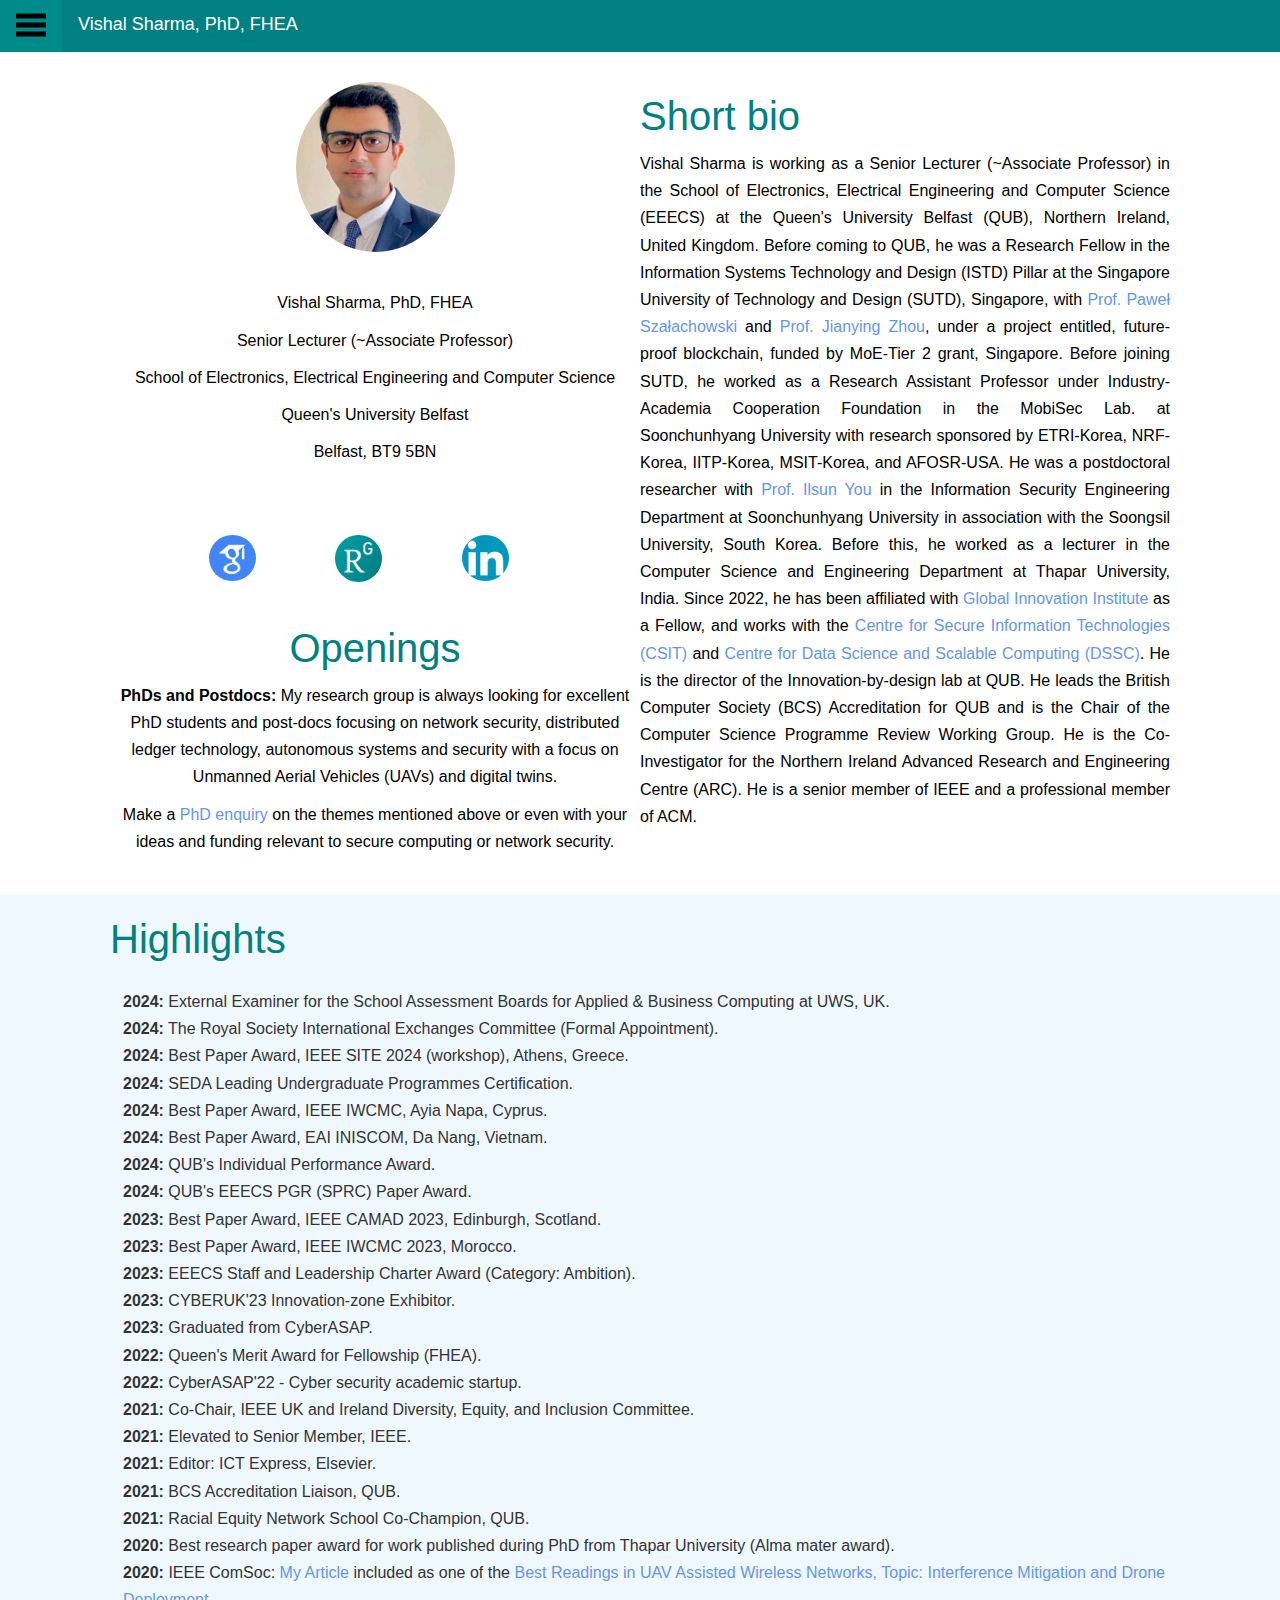
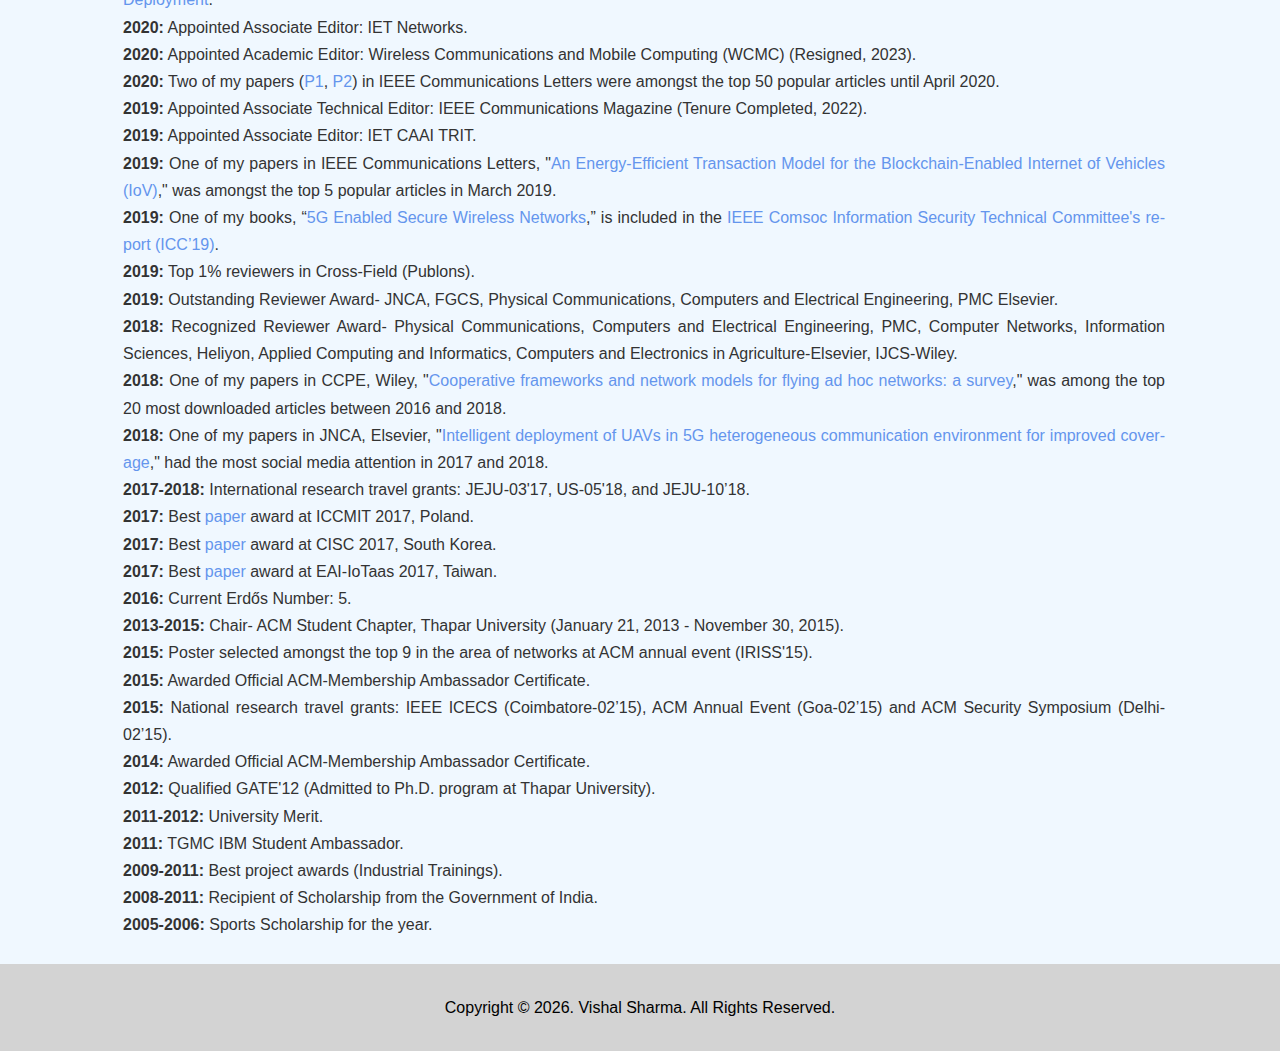
==== commit 62ed4a49: "Update index.html" ====
--- a/index.html
+++ b/index.html
@@ -318,6 +318,7 @@
             <p class="l-heading"><span class="text-primary">Highlights</span></p>
             <div class="testimonial bg-primary" style="background-color: aliceblue" >
               <p style="margin-left: 0.5em; padding: 0 0 0 0; text-align: justify; hyphens: auto;">
+                   <strong>2024:</strong> External Examiner for the School Assessment Boards for Applied & Business Computing at UWS, UK. <br> 
                    <strong>2024:</strong> The Royal Society International Exchanges Committee (Formal Appointment). <br> 
                   <strong>2024:</strong> Best Paper Award, IEEE SITE 2024 (workshop), Athens, Greece. <br/>
                   <strong>2024:</strong> SEDA Leading Undergraduate Programmes Certification. <br/>
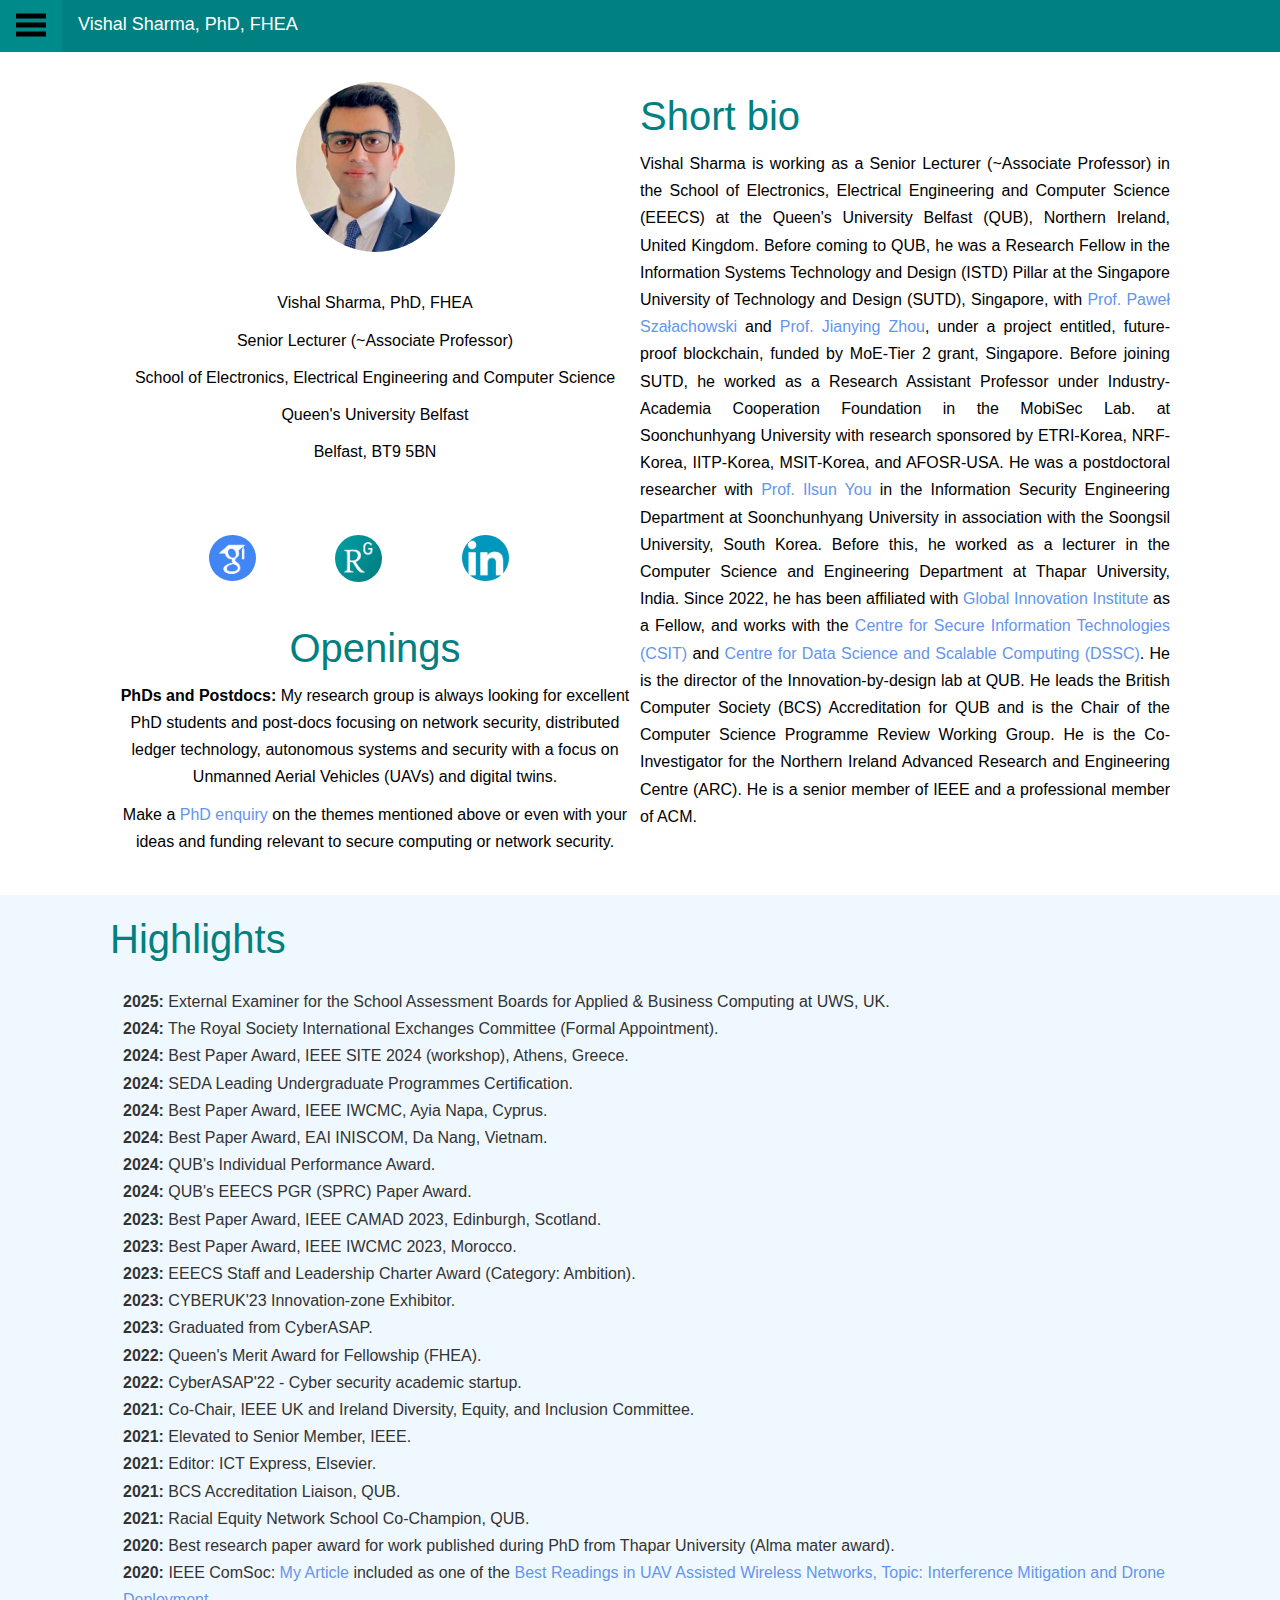
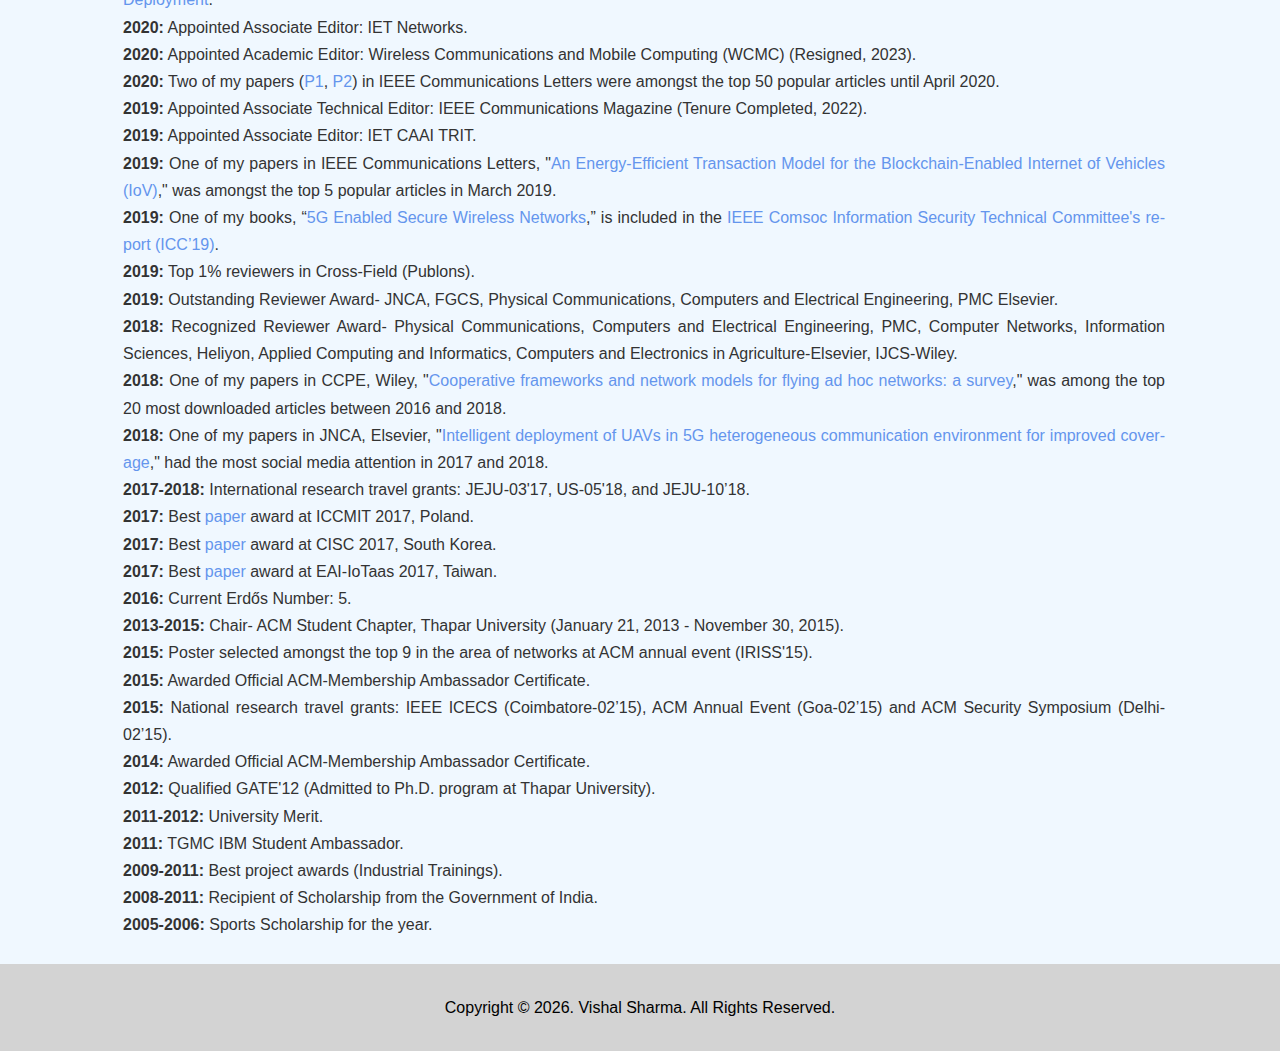
==== commit 216ca31c: "Update index.html" ====
--- a/index.html
+++ b/index.html
@@ -318,7 +318,7 @@
             <p class="l-heading"><span class="text-primary">Highlights</span></p>
             <div class="testimonial bg-primary" style="background-color: aliceblue" >
               <p style="margin-left: 0.5em; padding: 0 0 0 0; text-align: justify; hyphens: auto;">
-                   <strong>2024:</strong> External Examiner for the School Assessment Boards for Applied & Business Computing at UWS, UK. <br> 
+                   <strong>2025:</strong> External Examiner for the School Assessment Boards for Applied & Business Computing at UWS, UK. <br> 
                    <strong>2024:</strong> The Royal Society International Exchanges Committee (Formal Appointment). <br> 
                   <strong>2024:</strong> Best Paper Award, IEEE SITE 2024 (workshop), Athens, Greece. <br/>
                   <strong>2024:</strong> SEDA Leading Undergraduate Programmes Certification. <br/>
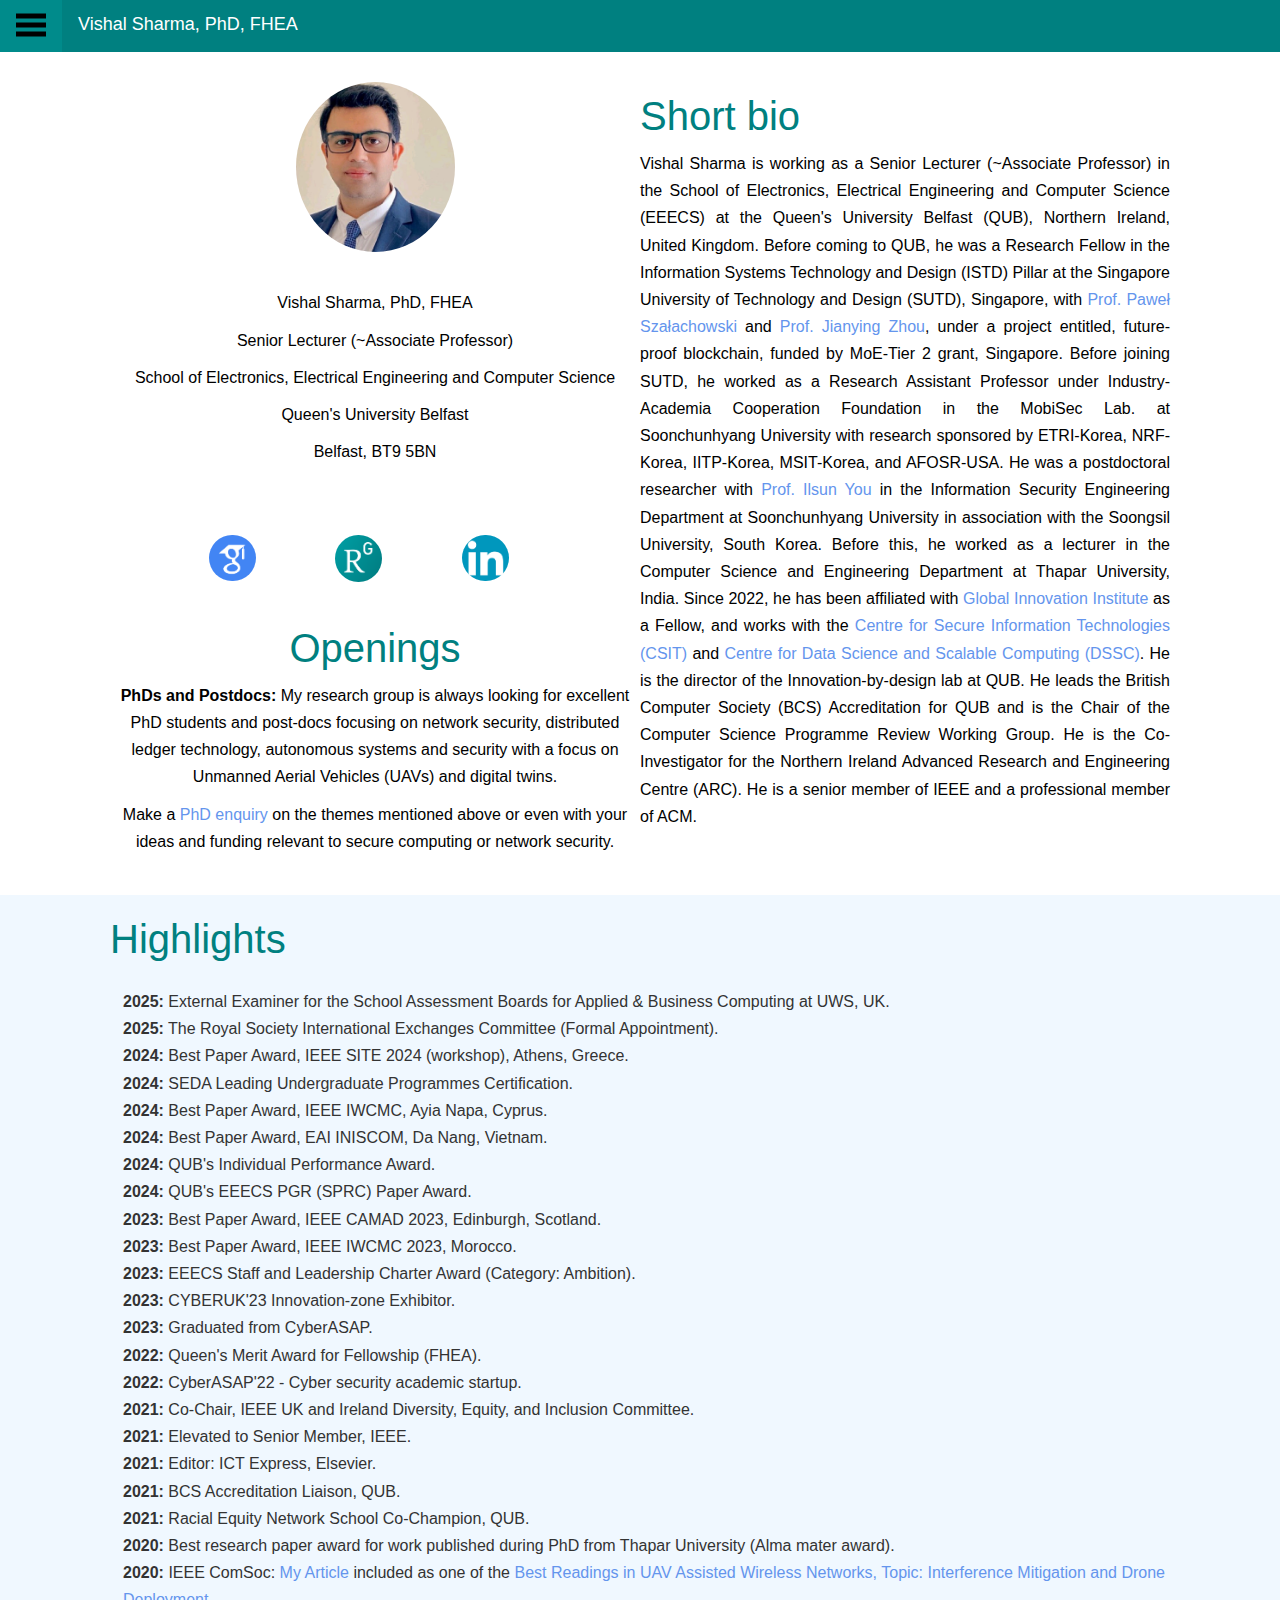
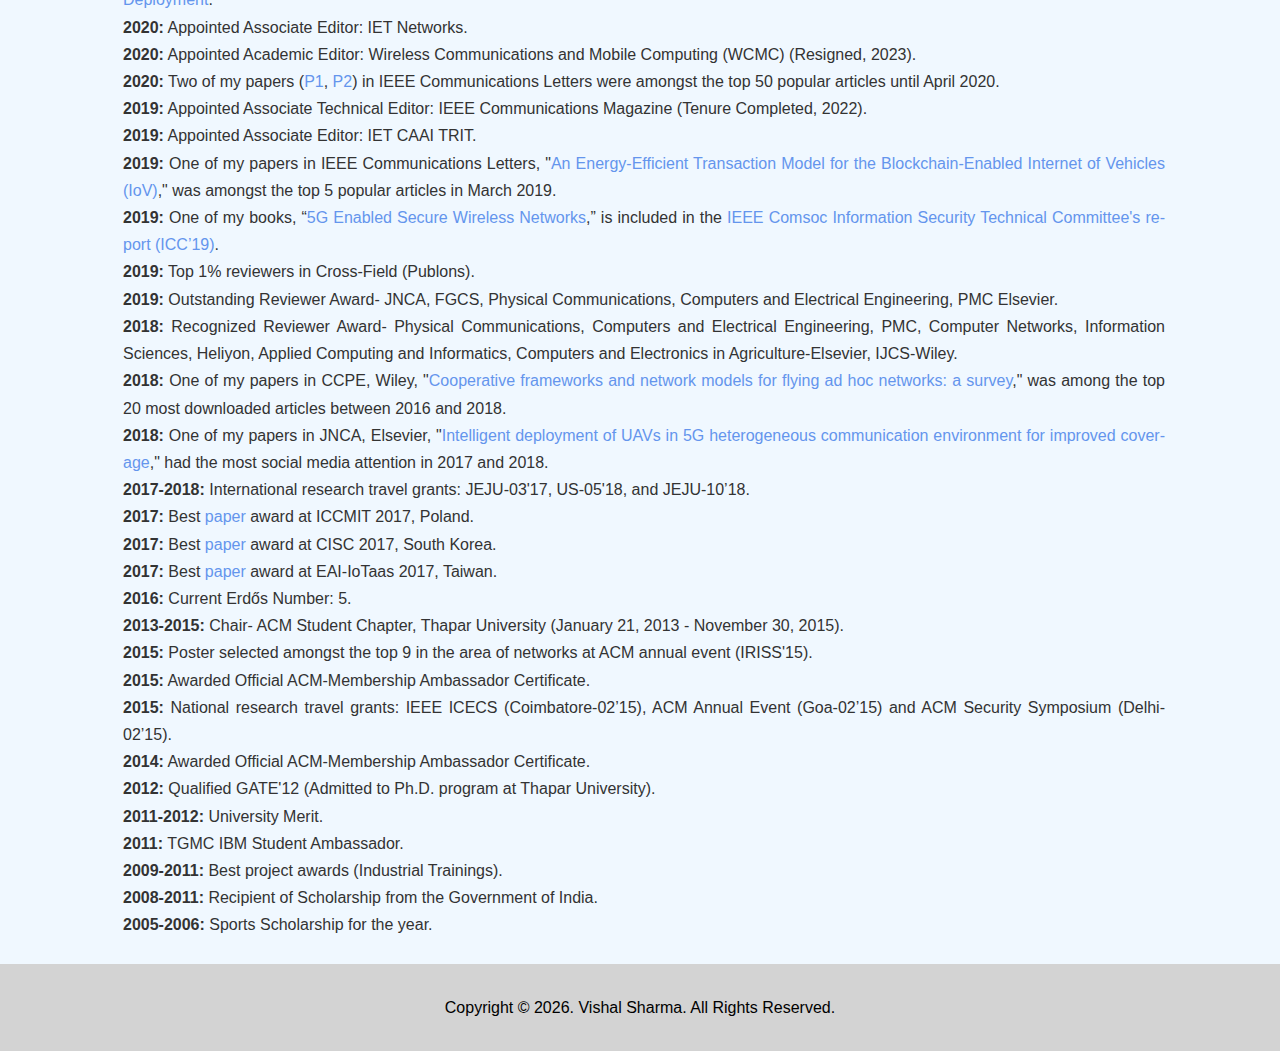
==== commit 9d6e3acf: "Update index.html" ====
--- a/index.html
+++ b/index.html
@@ -319,7 +319,7 @@
             <div class="testimonial bg-primary" style="background-color: aliceblue" >
               <p style="margin-left: 0.5em; padding: 0 0 0 0; text-align: justify; hyphens: auto;">
                    <strong>2025:</strong> External Examiner for the School Assessment Boards for Applied & Business Computing at UWS, UK. <br> 
-                   <strong>2024:</strong> The Royal Society International Exchanges Committee (Formal Appointment). <br> 
+                   <strong>2025:</strong> The Royal Society International Exchanges Committee (Formal Appointment). <br> 
                   <strong>2024:</strong> Best Paper Award, IEEE SITE 2024 (workshop), Athens, Greece. <br/>
                   <strong>2024:</strong> SEDA Leading Undergraduate Programmes Certification. <br/>
                     <strong>2024:</strong> Best Paper Award, IEEE IWCMC, Ayia Napa, Cyprus. <br> 
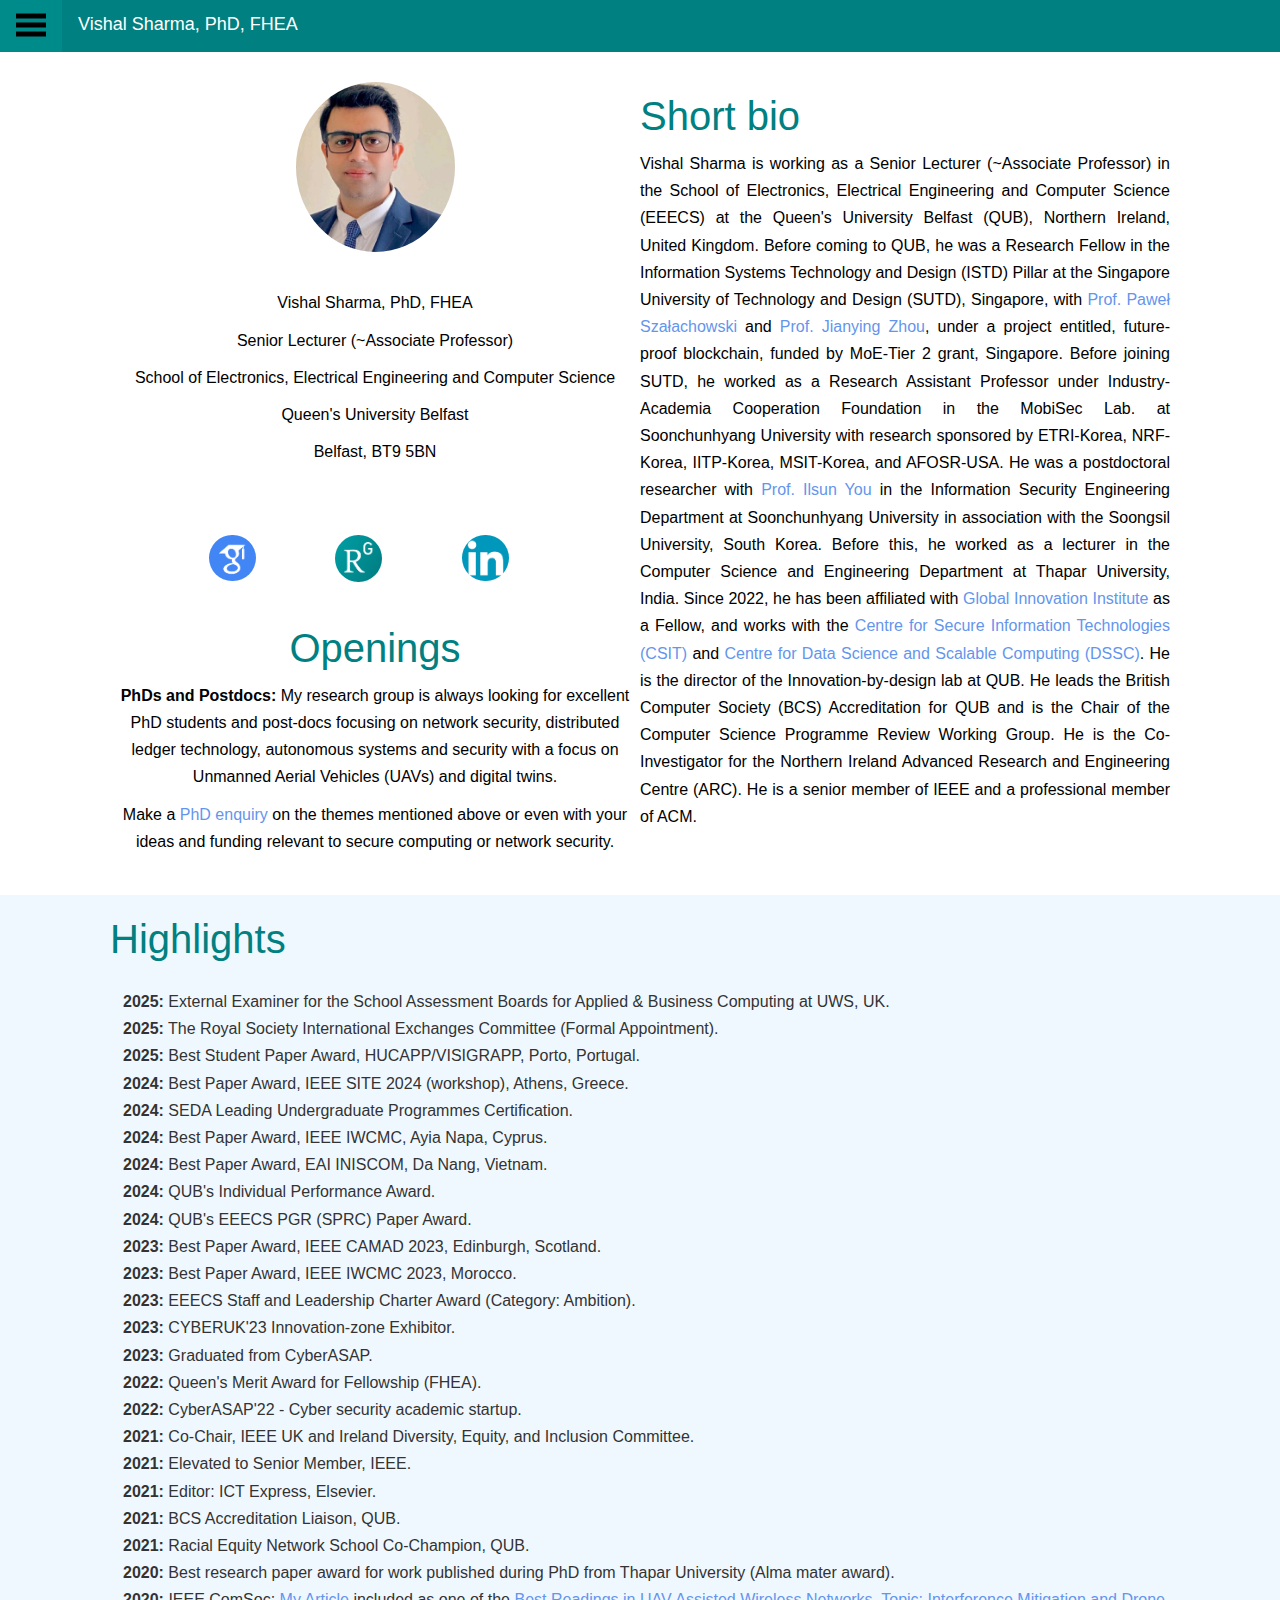
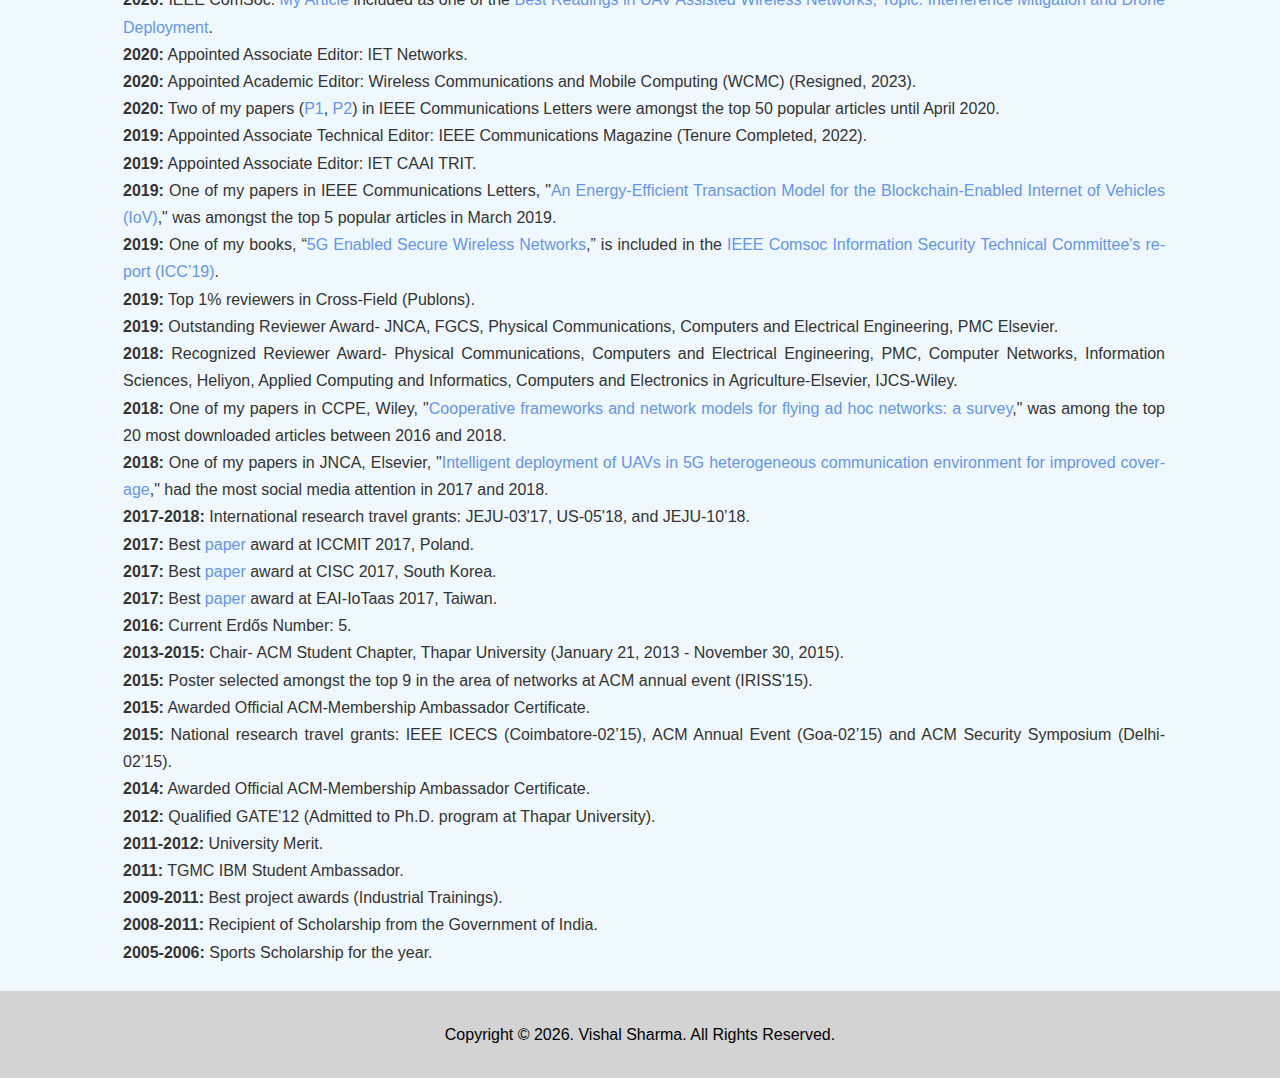
==== commit 27afe913: "Update index.html" ====
--- a/index.html
+++ b/index.html
@@ -320,6 +320,7 @@
               <p style="margin-left: 0.5em; padding: 0 0 0 0; text-align: justify; hyphens: auto;">
                    <strong>2025:</strong> External Examiner for the School Assessment Boards for Applied & Business Computing at UWS, UK. <br> 
                    <strong>2025:</strong> The Royal Society International Exchanges Committee (Formal Appointment). <br> 
+                   <strong>2025:</strong> Best Student Paper Award, HUCAPP/VISIGRAPP, Porto, Portugal.<br> 
                   <strong>2024:</strong> Best Paper Award, IEEE SITE 2024 (workshop), Athens, Greece. <br/>
                   <strong>2024:</strong> SEDA Leading Undergraduate Programmes Certification. <br/>
                     <strong>2024:</strong> Best Paper Award, IEEE IWCMC, Ayia Napa, Cyprus. <br> 
